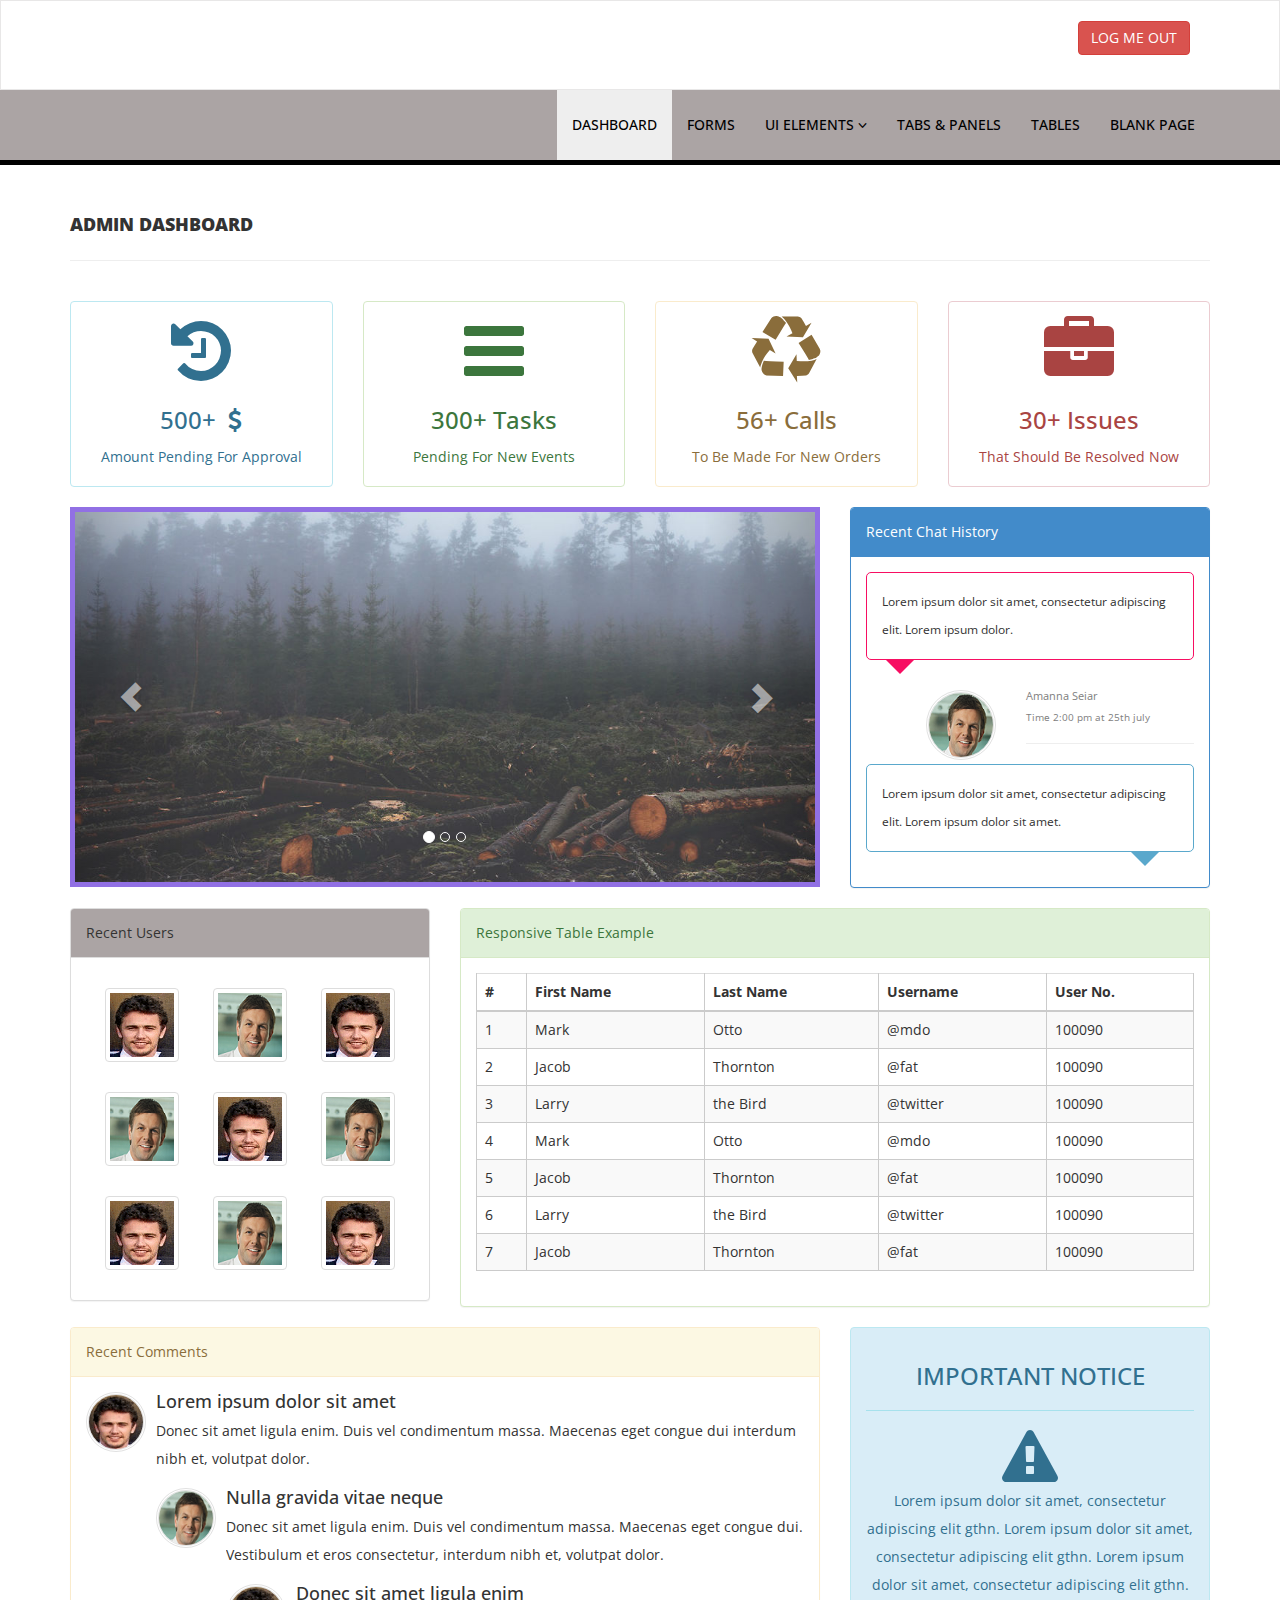
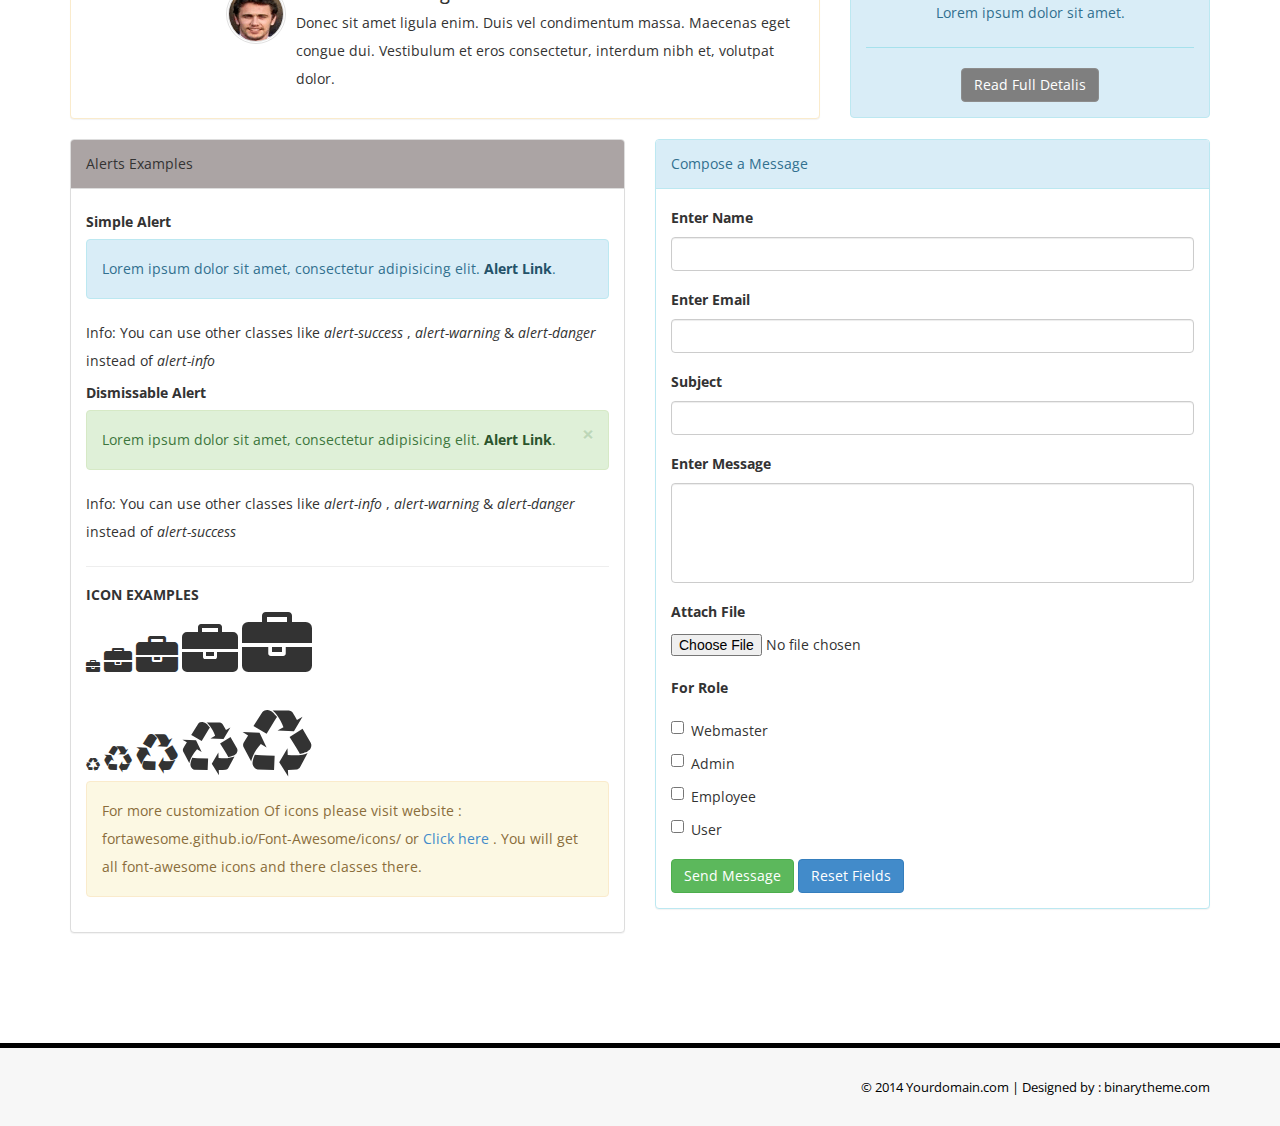
==== index.html @ e097ead7 "initial" ====
﻿<!DOCTYPE html>
<html xmlns="http://www.w3.org/1999/xhtml">
<head>
    <meta charset="utf-8" />
    <meta name="viewport" content="width=device-width, initial-scale=1, maximum-scale=1" />
    <meta name="description" content="" />
    <meta name="author" content="" />
    <!--[if IE]>
        <meta http-equiv="X-UA-Compatible" content="IE=edge,chrome=1">
        <![endif]-->
    <title>GROUP NB</title>
    <!-- BOOTSTRAP CORE STYLE  -->
    <link href="assets/css/bootstrap.css" rel="stylesheet" />
    <!-- FONT AWESOME STYLE  -->
    <link href="assets/css/font-awesome.css" rel="stylesheet" />
    <!-- CUSTOM STYLE  -->
    <link href="assets/css/style.css" rel="stylesheet" />
    <!-- GOOGLE FONT -->
    <link href='http://fonts.googleapis.com/css?family=Open+Sans' rel='stylesheet' type='text/css' />

</head>
<body>
    <div class="navbar navbar-inverse set-radius-zero" >
        <div class="container">
            <div class="navbar-header">
                <button type="button" class="navbar-toggle" data-toggle="collapse" data-target=".navbar-collapse">
                    <span class="icon-bar"></span>
                    <span class="icon-bar"></span>
                    <span class="icon-bar"></span>
                </button>
                <a class="navbar-brand" href="index.html">

                    <img src="" />
                </a>

            </div>

            <div class="right-div">
                <a href="#" class="btn btn-danger pull-right">LOG ME OUT</a>
            </div>
        </div>
    </div>
    <!-- LOGO HEADER END-->
    <section class="menu-section">
        <div class="container">
            <div class="row ">
                <div class="col-md-12">
                    <div class="navbar-collapse collapse ">
                        <ul id="menu-top" class="nav navbar-nav navbar-right">
                            <li><a href="index.html" class="menu-top-active">DASHBOARD</a></li>
                           
                            <li><a href="form.html">FORMS</a></li>
                            <li>
                                <a href="#" class="dropdown-toggle" id="ddlmenuItem" data-toggle="dropdown">UI ELEMENTS <i class="fa fa-angle-down"></i></a>
                                <ul class="dropdown-menu" role="menu" aria-labelledby="ddlmenuItem">
                                    <li role="presentation"><a role="menuitem" tabindex="-1" href="ui.html">UI ELEMENTS</a></li>
                                     <li role="presentation"><a role="menuitem" tabindex="-1" href="#">EXAMPLE LINK</a></li>
                                </ul>
                            </li>
                            <li><a href="tab.html">TABS & PANELS</a></li>
                             <li><a href="table.html">TABLES</a></li>
                            <li><a href="blank.html">BLANK PAGE</a></li>

                        </ul>
                    </div>
                </div>

            </div>
        </div>
    </section>
     <!-- MENU SECTION END-->
    <div class="content-wrapper">
         <div class="container">
        <div class="row pad-botm">
            <div class="col-md-12">
                <h4 class="header-line">ADMIN DASHBOARD</h4>
                
                            </div>

        </div>
             
             <div class="row">
            
                 <div class="col-md-3 col-sm-3 col-xs-6">
                      <div class="alert alert-info back-widget-set text-center">
                            <i class="fa fa-history fa-5x"></i>
                            <h3>500+&nbsp; <i class="fa fa-dollar"></i></h3>
                           Amount Pending For Approval
                        </div>
                    </div>
              <div class="col-md-3 col-sm-3 col-xs-6">
                      <div class="alert alert-success back-widget-set text-center">
                            <i class="fa fa-bars fa-5x"></i>
                            <h3>300+ Tasks</h3>
                            Pending For New Events
                        </div>
                    </div>
               <div class="col-md-3 col-sm-3 col-xs-6">
                      <div class="alert alert-warning back-widget-set text-center">
                            <i class="fa fa-recycle fa-5x"></i>
                            <h3>56+ Calls</h3>
                           To Be Made For New Orders
                        </div>
                    </div>
               <div class="col-md-3 col-sm-3 col-xs-6">
                      <div class="alert alert-danger back-widget-set text-center">
                            <i class="fa fa-briefcase fa-5x"></i>
                            <h3>30+ Issues </h3>
                            That Should Be Resolved Now
                        </div>
                    </div>

        </div>              
             <div class="row">

              <div class="col-md-8 col-sm-8 col-xs-12">
                    <div id="carousel-example" class="carousel slide slide-bdr" data-ride="carousel" >
                   
                    <div class="carousel-inner">
                        <div class="item active">

                            <img src="assets/img/1.jpg" alt="" />
                           
                        </div>
                        <div class="item">
                            <img src="assets/img/2.jpg" alt="" />
                          
                        </div>
                        <div class="item">
                            <img src="assets/img/3.jpg" alt="" />
                           
                        </div>
                    </div>
                    <!--INDICATORS-->
                     <ol class="carousel-indicators">
                        <li data-target="#carousel-example" data-slide-to="0" class="active"></li>
                        <li data-target="#carousel-example" data-slide-to="1"></li>
                        <li data-target="#carousel-example" data-slide-to="2"></li>
                    </ol>
                    <!--PREVIUS-NEXT BUTTONS-->
                     <a class="left carousel-control" href="#carousel-example" data-slide="prev">
    <span class="glyphicon glyphicon-chevron-left"></span>
  </a>
  <a class="right carousel-control" href="#carousel-example" data-slide="next">
    <span class="glyphicon glyphicon-chevron-right"></span>
  </a>
                </div>
              </div>
                 
                 <div class="col-md-4 col-sm-4 col-xs-12">
                 <div class="panel panel-primary ">
                        <div class="panel-heading">
                            Recent Chat History
                        </div>
                        <div class="panel-body chat-widget-main">
                            <div class="chat-widget-left">
                                Lorem ipsum dolor sit amet, consectetur adipiscing elit.
                           Lorem ipsum dolor.
                            </div>
                            <div class="chat-widget-name-left">
                                <img class="media-object img-circle img-left-chat" src="assets/img/user2.png" />
                                <h4>  Amanna Seiar</h4>
                                <h5>Time 2:00 pm at 25th july</h5>
                            </div>
                            <hr />
                            <div class="chat-widget-right">
                                Lorem ipsum dolor sit amet, consectetur adipiscing elit.
                           Lorem ipsum dolor sit amet.
                            </div>
                            <div class="chat-widget-name-right">
                                 <img class="media-object img-circle img-right-chat" src="assets/img/user2.png" />
                                <h4>  Amanna Seiar</h4>
                                <h5>Time 2:00 pm at 25th july</h5>
                            </div>
                            <hr />
                            <div class="chat-widget-left">
                                Lorem ipsum dolor sit amet, consectetur adipiscing elit.
                           Lorem ipsum dolor sit amet.
                            </div>
                            <div class="chat-widget-name-left">
                                 <img class="media-object img-circle img-left-chat" src="assets/img/user2.png" />
                                <h4>  Amanna Seiar</h4>
                                <h5>Time 2:00 pm at 25th july</h5>
                            </div>
                            <hr />
                            <div class="chat-widget-right">
                                Lorem ipsum dolor sit amet, consectetur adipiscing elit.
                           Lorem ipsum dolor sit amet.
                            </div>
                            <div class="chat-widget-name-right">
                               <img class="media-object img-circle img-right-chat" src="assets/img/user2.png" />
                                <h4>  Amanna Seiar</h4>
                                <h5>Time 2:00 pm at 25th july</h5>
                            </div>
                            <hr />
                        </div>

                    </div>
             </div>
             
                 </div>
            

             <div class="row">
                 <div class="col-md-4 col-sm-4 col-xs-12">
 <div class="panel panel-default">
                        <div class="panel-heading">
                           Recent Users
                        </div>
                        <div class="panel-body text-center recent-users-sec">
<img class="img-thumbnail" src="assets/img/user.gif" />
                            <img class="img-thumbnail" src="assets/img/user2.png" />
                            <img class="img-thumbnail" src="assets/img/user.gif" />
                            <img class="img-thumbnail" src="assets/img/user2.png" />
                            <img class="img-thumbnail" src="assets/img/user.gif" />
                               <img class="img-thumbnail" src="assets/img/user2.png" />
                            <img class="img-thumbnail" src="assets/img/user.gif" />
                            <img class="img-thumbnail" src="assets/img/user2.png" />
                            <img class="img-thumbnail" src="assets/img/user.gif" />
                        </div>
     </div>
             </div>
                  <div class="col-md-8 col-sm-8 col-xs-12">
                      <div class="panel panel-success">
                        <div class="panel-heading">
                           Responsive Table Example
                        </div>
                        <div class="panel-body">
                            <div class="table-responsive">
                                <table class="table table-striped table-bordered table-hover">
                                    <thead>
                                        <tr>
                                            <th>#</th>
                                            <th>First Name</th>
                                            <th>Last Name</th>
                                            <th>Username</th>
                                             <th>User No.</th>
                                        </tr>
                                    </thead>
                                    <tbody>
                                        <tr>
                                            <td>1</td>
                                            <td>Mark</td>
                                            <td>Otto</td>
                                            <td>@mdo</td>
                                            <td>100090</td>
                                        </tr>
                                        <tr>
                                            <td>2</td>
                                            <td>Jacob</td>
                                            <td>Thornton</td>
                                            <td>@fat</td>
                                            <td>100090</td>
                                        </tr>
                                        <tr>
                                            <td>3</td>
                                            <td>Larry</td>
                                            <td>the Bird</td>
                                            <td>@twitter</td>
                                            <td>100090</td>
                                        </tr>
                                         <tr>
                                            <td>4</td>
                                            <td>Mark</td>
                                            <td>Otto</td>
                                            <td>@mdo</td>
                                            <td>100090</td>
                                        </tr>
                                        <tr>
                                            <td>5</td>
                                            <td>Jacob</td>
                                            <td>Thornton</td>
                                            <td>@fat</td>
                                            <td>100090</td>
                                        </tr>
                                        <tr>
                                            <td>6</td>
                                            <td>Larry</td>
                                            <td>the Bird</td>
                                            <td>@twitter</td>
                                            <td>100090</td>
                                        </tr>
                                          <tr>
                                            <td>7</td>
                                            <td>Jacob</td>
                                            <td>Thornton</td>
                                            <td>@fat</td>
                                            <td>100090</td>
                                        </tr>
                                    </tbody>
                                </table>
                            </div>
                        </div>
                    </div>
             </div>
             
             </div>
             <div class="row">
                 
                 <div class="col-md-8 col-sm-8 col-xs-12">
                     <div class="panel panel-warning">
                        <div class="panel-heading">
                           Recent Comments
                        </div>
                        <div class="panel-body">
                            <ul class="media-list">
                        
      <li class="media">
        <a class="pull-left" href="#">
          <img class="media-object img-circle img-comments" src="assets/img/user.gif" />
        </a>
        <div class="media-body">
          <h4 class="media-heading">Lorem ipsum dolor sit amet</h4>
          <p>
              Donec sit amet ligula enim. Duis vel condimentum massa.
               Maecenas eget congue dui
               interdum nibh et, volutpat dolor.
          </p>
          <!-- Nested media object -->
          <div class="media">
            <a class="pull-left" href="#">
              <img class="media-object img-circle img-comments" src="assets/img/user2.png">
            </a>
            <div class="media-body">
              <h4 class="media-heading">Nulla gravida vitae neque </h4>
             Donec sit amet ligula enim. Duis vel condimentum massa.
               Maecenas eget congue dui. Vestibulum et eros consectetur,
               interdum nibh et, volutpat dolor.
              <!-- Nested media object -->
              <div class="media">
                <a class="pull-left" href="#">
                 <img class="media-object img-circle img-comments" src="assets/img/user.gif" />
                </a>
                <div class="media-body">
                  <h4 class="media-heading">Donec sit amet ligula enim</h4>
                     Donec sit amet ligula enim. Duis vel condimentum massa.
               Maecenas eget congue dui. Vestibulum et eros consectetur,
               interdum nibh et, volutpat dolor.
                </div>
              </div>
            </div>
          </div>
        
        </div>
      </li>
       
    </ul>
                            </div>
                         </div>
                     
                 </div>
                 <div class="col-md-4 col-sm-4 col-xs-12" >
                        <div class="alert alert-info text-center">
                          <h3> IMPORTANT NOTICE</h3> 
                          <hr />
                            <i class="fa fa-warning fa-4x"></i>
                          <p>
                         Lorem ipsum dolor sit amet, consectetur adipiscing elit gthn.
                           Lorem ipsum dolor sit amet, consectetur adipiscing elit gthn.
                               Lorem ipsum dolor sit amet, consectetur adipiscing elit gthn.
                               Lorem ipsum dolor sit amet.
                        </p>
                          <hr />
                           <a href="#" class="btn btn-info">Read Full Detalis</a> 
                        </div>
                 </div>
             </div>
            <div class="row">
    <div class="col-md-6">
                          <div class="panel panel-default">
                        <div class="panel-heading">
                            Alerts Examples
                        </div>
                        <div class="panel-body">
                            <h5><strong>Simple Alert</strong></h5>
                            <div class="alert alert-info">
                                Lorem ipsum dolor sit amet, consectetur adipisicing elit. <a href="#" class="alert-link">Alert Link</a>.
                            </div>
                            Info: You can use other classes like <i>alert-success</i> , <i>alert-warning</i> &amp; <i>alert-danger</i> instead of <i>alert-info</i>
                           <br />
                              <h5><strong>Dismissable Alert</strong></h5>
                            <div class="alert alert-success alert-dismissable">
                                <button type="button" class="close" data-dismiss="alert" aria-hidden="true">×</button>
                                Lorem ipsum dolor sit amet, consectetur adipisicing elit. <a href="#" class="alert-link">Alert Link</a>.
                            </div>
                            Info: You can use other classes like <i>alert-info</i> , <i>alert-warning</i> &amp; <i>alert-danger</i> instead of <i>alert-success</i>
                           <hr />
                            <h5> <strong> ICON EXAMPLES </strong></h5>
                             <i class="fa fa-briefcase "></i>
                            
                             <i class="fa fa-briefcase fa-2x"></i>
                              <i class="fa fa-briefcase fa-3x"></i>
                              <i class="fa fa-briefcase fa-4x"></i>
                              <i class="fa fa-briefcase fa-5x"></i>
                              <br />
                             <br />
                            <i class="fa fa-recycle "></i>
                            
                             <i class="fa fa-recycle fa-2x"></i>
                              <i class="fa fa-recycle fa-3x"></i>
                              <i class="fa fa-recycle fa-4x"></i>
                              <i class="fa fa-recycle fa-5x"></i>
                              <br />
                              <p class="alert alert-warning">
                        For more customization Of icons please visit website : fortawesome.github.io/Font-Awesome/icons/ or  <a href="http://fortawesome.github.io/Font-Awesome/icons/" target="_blank">Click here</a> . You will get all font-awesome icons and there classes there.
                        </p>

                             </div>
                              </div>
                     </div>
                <div class="col-md-6">
                     <div class="panel panel-info">
                        <div class="panel-heading">
                            Compose a Message
                        </div>
                        <div class="panel-body">
                            <form role="form">
                                        <div class="form-group">
                                            <label>Enter Name</label>
                                            <input class="form-control" type="text" />
                                        </div>
                                 <div class="form-group">
                                            <label>Enter Email</label>
                                            <input class="form-control" type="text" />
                                        </div>
                                <div class="form-group">
                                            <label>Subject</label>
                                            <input class="form-control" type="text" />
                                        </div>
                                 <div class="form-group">
                                            <label>Enter Message</label>
                                            <input class="form-control" type="text" style="min-height:100px;" />
                                        </div>
                                       
                                        <div class="form-group">
                                            <label>Attach File </label>
                                            <input type="file" />
                                        </div>
                                        
                                        <div class="form-group">
                                            <label>For Role </label>
                                            <div class="checkbox">
                                                <label>
                                                    <input type="checkbox" value="" />Webmaster 
                                                </label>
                                            </div>
                                            <div class="checkbox">
                                                <label>
                                                    <input type="checkbox" value="" />Admin
                                                </label>
                                            </div>
                                            <div class="checkbox">
                                                <label>
                                                    <input type="checkbox" value="" />Employee
                                                </label>
                                            </div>
                                            <div class="checkbox">
                                                <label>
                                                    <input type="checkbox" value="" />User
                                                </label>
                                            </div>
                                        </div>
                                        
                                       
                                        <button type="submit" class="btn btn-success">Send Message </button>
                                        <button type="reset" class="btn btn-primary">Reset Fields</button>

                                    </form>
                            </div>
                        </div>
                </div>

            </div>

    </div>
    </div>
     <!-- CONTENT-WRAPPER SECTION END-->
    <section class="footer-section">
        <div class="container">
            <div class="row">
                <div class="col-md-12">
                   &copy; 2014 Yourdomain.com |<a href="http://www.binarytheme.com/" target="_blank"  > Designed by : binarytheme.com</a> 
                </div>

            </div>
        </div>
    </section>
      <!-- FOOTER SECTION END-->
    <!-- JAVASCRIPT FILES PLACED AT THE BOTTOM TO REDUCE THE LOADING TIME  -->
    <!-- CORE JQUERY  -->
    <script src="assets/js/jquery-1.10.2.js"></script>
    <!-- BOOTSTRAP SCRIPTS  -->
    <script src="assets/js/bootstrap.js"></script>
      <!-- CUSTOM SCRIPTS  -->
    <script src="assets/js/custom.js"></script>
  
</body>
</html>
---- assets/css/style.css ----
﻿
/*=============================================================
    Authour URI: www.binarytheme.com
    License: Commons Attribution 3.0

    http://creativecommons.org/licenses/by/3.0/

    100% Free To use For Personal And Commercial Use.
    IN EXCHANGE JUST GIVE US CREDITS AND TELL YOUR FRIENDS ABOUT US
   
    ========================================================  */



/* =============================================================
   GENERAL STYLES
 ============================================================ */

body {
    font-family: 'Open Sans', sans-serif;
    line-height:28px;
   
}
.set-radius-zero {
    border-radius:0px;
    -moz-border-radius:0px;
    -webkit-border-radius:0px;
}
.content-wrapper {
    margin-top: 40px;
    min-height:800px;
    padding-bottom:90px;
}
.header-line {
    font-weight:900;
    padding-bottom:25px;
    border-bottom:1px solid #eeeeee;
    text-transform:uppercase;
}
.pad-botm {
    padding-bottom:30px;
}


/* =============================================================
   NAVBAR & MENU STYLES
 ============================================================ */

.right-div {
    float: right; 
    padding: 20px;
}
#menu-top a {
    color:#000;
    text-decoration:none;
    font-weight:500;
    padding: 25px 15px 25px 15px;
    text-transform:uppercase;

}
.menu-section {
    background-color: #aba4a4;
    border-bottom: 5px solid #000000;
    width: 100%;
}
.menu-top-active {
    background-color:#eeeeee;
}
.navbar-inverse {
background-color: #FFF;
border-color: rgba(155, 153, 153, 0.23);

}

.navbar {
    min-height: 90px;
    margin-bottom: 0px;
   
}
.navbar-inverse .navbar-collapse, .navbar-inverse .navbar-form {
    border-color:transparent;
}
.navbar-toggle {
background-color: black;
border: 1px solid black;
}

    /* =============================================================
   DASHBOARD STYLES
 ============================================================ */

.img-comments {
   border: 3px double #e1e1e1;
height: 60px;

}

.chat-widget-main {
    max-height:330px;
    overflow:auto;
}

.slide-bdr {
   border:5px solid #9170E4
}
.chat-widget-left:after {
    top: 100%;
    left: 10%;
    border: solid transparent;
    content: " ";
    position: absolute;
    border-top-color: #F70E62;
    border-width: 15px;
    margin-left: -15px;
}

.chat-widget-left {
    width: 100%;
    height: auto;
    padding: 15px;
    -webkit-border-radius: 5px;
    -moz-border-radius: 5px;
    border-radius: 5px;
    position: relative;
    border: 1px solid #F70E62;
    font-size:12px;
}
.chat-widget-right:after {
    top: 100%;
    right: 10%;
    border: solid transparent;
    content: " ";
    position: absolute;
    border-top-color: #5AA8CC;
    border-width: 15px;
    margin-left: -15px;
}

.chat-widget-right {
    width: 100%;
    height: auto;
    padding: 15px;
    -webkit-border-radius: 5px;
    -moz-border-radius: 5px;
    border-radius: 5px;
    position: relative;
    border: 1px solid #5AA8CC;
    font-size:12px;
}

.chat-widget-name-left {
   color: #808080;
    margin-top: 30px;
    margin-left: 60px;
    text-align:left;
}

    .img-left-chat {
        border:3px double #e1e1e1;
        float:left;
        margin-right:30px;
    }
     .img-right-chat {
        border:3px double #e1e1e1;
        float:right;
        margin-left:30px;
    }
     .chat-widget-main img-right {
        border:3px double #e1e1e1;
        float:left;
    }
.chat-widget-name-left h4 {
    font-weight:normal;
    font-size:11px;
    
}
.chat-widget-name-left h5 {
    font-weight:normal;
    font-size:10px;
}
.chat-widget-name-right h4 {
    font-weight:normal;
    font-size:11px;
}
.chat-widget-name-right h5 {
    font-weight:normal;
    font-size:10px;
}
.chat-widget-name-right {
    color: #808080;
    margin-top: 40px;
    margin-right: 60px;
    text-align:right;
}

.recent-users-sec img {
    max-height:80px;
    margin:15px;
}

.back-widget-set {
    background-color:transparent;
}



/* =============================================================
   FOOTER SECTION STYLES
 ============================================================ */
.footer-section {
    padding:25px 50px 25px 50px;
    color:#000;
    font-size:13px;
      background-color: #f7f7f7;
      text-align:right;
       border-top:5px solid #000000;

}

    .footer-section a, .footer-section a:hover {
        color:#000;
    }
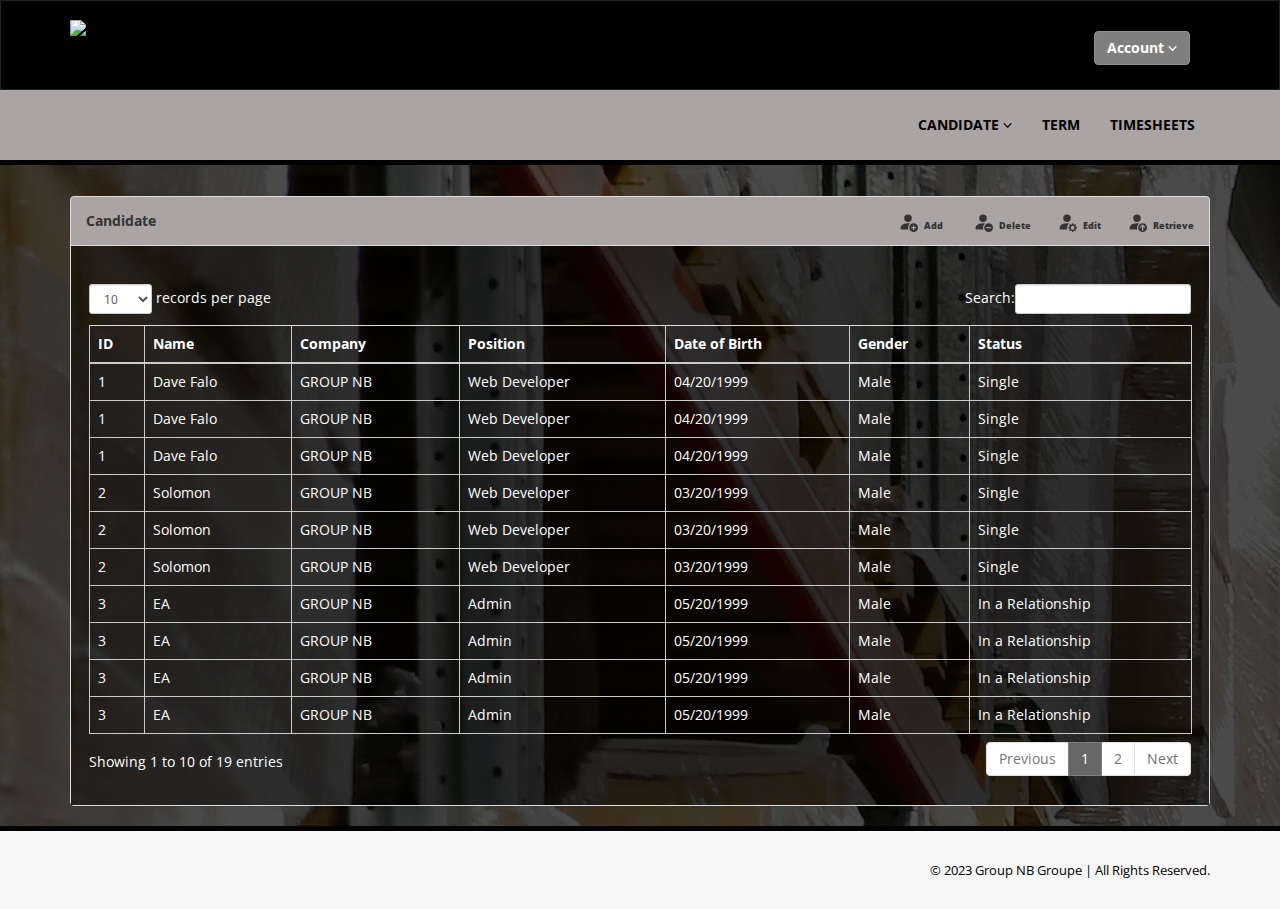
==== commit 4c013b55: "file name" ====
--- a/index.html
+++ b/index.html
@@ -8,19 +8,26 @@
     <!--[if IE]>
         <meta http-equiv="X-UA-Compatible" content="IE=edge,chrome=1">
         <![endif]-->
-    <title>GROUP NB</title>
+    <title>GROUP NB-PRI</title>
     <!-- BOOTSTRAP CORE STYLE  -->
     <link href="assets/css/bootstrap.css" rel="stylesheet" />
     <!-- FONT AWESOME STYLE  -->
     <link href="assets/css/font-awesome.css" rel="stylesheet" />
+    <!-- DATATABLE STYLE  -->
+    <link href="assets/js/dataTables/dataTables.bootstrap.css" rel="stylesheet" />
     <!-- CUSTOM STYLE  -->
     <link href="assets/css/style.css" rel="stylesheet" />
     <!-- GOOGLE FONT -->
     <link href='http://fonts.googleapis.com/css?family=Open+Sans' rel='stylesheet' type='text/css' />
+    <!--<svg xmlns="http://www.w3.org/2000/svg" width="16" height="16" fill="currentColor" class="bi bi-person-fill-add" viewBox="0 0 16 16">
+        <path d="M12.5 16a3.5 3.5 0 1 0 0-7 3.5 3.5 0 0 0 0 7Zm.5-5v1h1a.5.5 0 0 1 0 1h-1v1a.5.5 0 0 1-1 0v-1h-1a.5.5 0 0 1 0-1h1v-1a.5.5 0 0 1 1 0Zm-2-6a3 3 0 1 1-6 0 3 3 0 0 1 6 0Z"/>
+        <path d="M2 13c0 1 1 1 1 1h5.256A4.493 4.493 0 0 1 8 12.5a4.49 4.49 0 0 1 1.544-3.393C9.077 9.038 8.564 9 8 9c-5 0-6 3-6 4Z"/>
+      </svg> --->
 
 </head>
 <body>
-    <div class="navbar navbar-inverse set-radius-zero" >
+    <div class="navbar navbar-inverse set-radius-zero" style="
+    background-color: black;" >
         <div class="container">
             <div class="navbar-header">
                 <button type="button" class="navbar-toggle" data-toggle="collapse" data-target=".navbar-collapse">
@@ -30,36 +37,51 @@
                 </button>
                 <a class="navbar-brand" href="index.html">
 
-                    <img src="" />
+                    <img src="https://groupnb.ca/wp-content/uploads/2022/02/groupeNB_logo_effect15.gif" style="
+                    width: 72px;" />
                 </a>
 
             </div>
 
             <div class="right-div">
-                <a href="#" class="btn btn-danger pull-right">LOG ME OUT</a>
+                
+                <a href="#" class="btn btn-info pull-right dropdown-toggle"  id="ddlmenuItem" data-toggle="dropdown" style="
+                font-weight: bold; margin-top: 10px;">Account <i class="fa fa-angle-down"></i></a>
+                <ul class="dropdown-menu" role="menu" aria-labelledby="ddlmenuItem">
+                     <li role="presentation" ><a type="button"  role="menuitem" tabindex="-1" onclick="Profile(); return false" href="" >Profile</a></li>
+                     <li role="presentation"><a role="menuitem"  tabindex="-1" onclick="Settings(); return false" href="">Settings</a></li>
+                     <li role="presentation"><a role="menuitem" tabindex="-1" href="http://127.0.0.1:5502/templates/index.html">Logout</a></li>
+                </ul>
             </div>
         </div>
     </div>
     <!-- LOGO HEADER END-->
     <section class="menu-section">
         <div class="container">
-            <div class="row ">
+            <div class="row">
                 <div class="col-md-12">
                     <div class="navbar-collapse collapse ">
                         <ul id="menu-top" class="nav navbar-nav navbar-right">
-                            <li><a href="index.html" class="menu-top-active">DASHBOARD</a></li>
-                           
-                            <li><a href="form.html">FORMS</a></li>
                             <li>
-                                <a href="#" class="dropdown-toggle" id="ddlmenuItem" data-toggle="dropdown">UI ELEMENTS <i class="fa fa-angle-down"></i></a>
+                                <a href="#" class="dropdown-toggle" id="ddlmenuItem" data-toggle="dropdown" style="
+                                font-weight: bolder;
+                            ">CANDIDATE <i class="fa fa-angle-down"></i></a>
                                 <ul class="dropdown-menu" role="menu" aria-labelledby="ddlmenuItem">
-                                    <li role="presentation"><a role="menuitem" tabindex="-1" href="ui.html">UI ELEMENTS</a></li>
-                                     <li role="presentation"><a role="menuitem" tabindex="-1" href="#">EXAMPLE LINK</a></li>
+                                    <li role="presentation"><a role="menuitem" tabindex="-1" href="table.html">CANDIDATE</a></li>
+                                     <li role="presentation"><a role="menuitem" tabindex="-1" href="blank.html">CLIENT</a></li>
                                 </ul>
                             </li>
-                            <li><a href="tab.html">TABS & PANELS</a></li>
-                             <li><a href="table.html">TABLES</a></li>
-                            <li><a href="blank.html">BLANK PAGE</a></li>
+                 
+                            <li><a href="index.html"  style="
+                                font-weight: bolder;
+                            ">TERM</a></li>
+                            
+                            <li><a href="form.html" style="
+                                font-weight: bolder;
+                            ">TIMESHEETS</a></li>
+                           
+                           <!-- <li><a href="tab.html" > TABS & PANELS</a></li>-->
+                           
 
                         </ul>
                     </div>
@@ -69,161 +91,965 @@
         </div>
     </section>
      <!-- MENU SECTION END-->
-    <div class="content-wrapper">
+    <div class="content-wrapper" style="background-image: url(../image/pic1.jpg);">
+        <div style="
+        background-color: #000000b3;
+    ">
          <div class="container">
         <div class="row pad-botm">
             <div class="col-md-12">
-                <h4 class="header-line">ADMIN DASHBOARD</h4>
+             
                 
                             </div>
 
         </div>
-             
-             <div class="row">
-            
-                 <div class="col-md-3 col-sm-3 col-xs-6">
-                      <div class="alert alert-info back-widget-set text-center">
-                            <i class="fa fa-history fa-5x"></i>
-                            <h3>500+&nbsp; <i class="fa fa-dollar"></i></h3>
-                           Amount Pending For Approval
+            <div class="row">
+                <div class="col-md-12">
+                    <!-- Advanced Tables -->
+                    <div class="panel panel-default">
+                        <div class="panel-heading" style="
+                       font-weight: bold;
+    display: flex;
+    /* gap: 141vh; */
+    height: 49px;
+    justify-content: space-between;
+                
+                    ">
+                             Candidate 
+
+                             <div style="
+                             display: flex;
+                             gap: 20px;
+                             margin-top: 4px;
+                             height: 33px;
+                         ">   
+                             <div style="display: flex; margin-right: 4px; ">
+                              
+                               <button onclick="Add()" type="button" style="
+                               /* background-color: #aba4a4; */
+                               background: transparent;
+                               border: none !important;
+                               font-size:0; 
+                           "> <svg xmlns="http://www.w3.org/2000/svg" width="20"  fill="currentColor" class="bi bi-person-fill-add"
+                                    viewBox="0 0 16 16">
+                                    <path
+                                        d="M12.5 16a3.5 3.5 0 1 0 0-7 3.5 3.5 0 0 0 0 7Zm.5-5v1h1a.5.5 0 0 1 0 1h-1v1a.5.5 0 0 1-1 0v-1h-1a.5.5 0 0 1 0-1h1v-1a.5.5 0 0 1 1 0Zm-2-6a3 3 0 1 1-6 0 3 3 0 0 1 6 0Z" />
+                                    <path
+                                        d="M2 13c0 1 1 1 1 1h5.256A4.493 4.493 0 0 1 8 12.5a4.49 4.49 0 0 1 1.544-3.393C9.077 9.038 8.564 9 8 9c-5 0-6 3-6 4Z" />
+                                  
+                                </svg> 
+                               </button>  <h5 style="font-size: xx-small; font-weight: 900;">Add</h5>  </div>  
+                              
+                               <div style="display: flex;">
+                               <button  value="delete"  type="button" onclick="Delete()" style="
+                               /* background-color: #aba4a4; */
+                               background: transparent;
+                               border: none !important;
+                               font-size:0;
+                           "> <svg xmlns="http://www.w3.org/2000/svg" width="20" fill="currentColor" class="bi bi-person-fill-dash"
+                                    viewBox="0 0 16 16">
+                                    <path
+                                        d="M12.5 16a3.5 3.5 0 1 0 0-7 3.5 3.5 0 0 0 0 7ZM11 12h3a.5.5 0 0 1 0 1h-3a.5.5 0 0 1 0-1Zm0-7a3 3 0 1 1-6 0 3 3 0 0 1 6 0Z" />
+                                    <path
+                                        d="M2 13c0 1 1 1 1 1h5.256A4.493 4.493 0 0 1 8 12.5a4.49 4.49 0 0 1 1.544-3.393C9.077 9.038 8.564 9 8 9c-5 0-6 3-6 4Z" />
+                                </svg> </button> <h5 style="font-size: xx-small; font-weight: 900;">Delete</h5>  </div>  
+
+                                <div style="display: flex;">
+                                <button onclick="Update()"type="button" style="
+                                /* background-color: #aba4a4; */
+                                background: transparent;
+                                border: none !important;
+                                font-size:0;
+                            "><svg xmlns="http://www.w3.org/2000/svg" width="20"  fill="currentColor" class="bi bi-person-fill-gear"
+                                    viewBox="0 0 16 16">
+                                    <path
+                                        d="M11 5a3 3 0 1 1-6 0 3 3 0 0 1 6 0Zm-9 8c0 1 1 1 1 1h5.256A4.493 4.493 0 0 1 8 12.5a4.49 4.49 0 0 1 1.544-3.393C9.077 9.038 8.564 9 8 9c-5 0-6 3-6 4Zm9.886-3.54c.18-.613 1.048-.613 1.229 0l.043.148a.64.64 0 0 0 .921.382l.136-.074c.561-.306 1.175.308.87.869l-.075.136a.64.64 0 0 0 .382.92l.149.045c.612.18.612 1.048 0 1.229l-.15.043a.64.64 0 0 0-.38.921l.074.136c.305.561-.309 1.175-.87.87l-.136-.075a.64.64 0 0 0-.92.382l-.045.149c-.18.612-1.048.612-1.229 0l-.043-.15a.64.64 0 0 0-.921-.38l-.136.074c-.561.305-1.175-.309-.87-.87l.075-.136a.64.64 0 0 0-.382-.92l-.148-.045c-.613-.18-.613-1.048 0-1.229l.148-.043a.64.64 0 0 0 .382-.921l-.074-.136c-.306-.561.308-1.175.869-.87l.136.075a.64.64 0 0 0 .92-.382l.045-.148ZM14 12.5a1.5 1.5 0 1 0-3 0 1.5 1.5 0 0 0 3 0Z" />
+                                </svg></button> <h5 style="font-size: xx-small; font-weight: 900;">Edit</h5>  </div>  
+
+                                <div style="display: flex;">
+                                <button type="button" style="
+                                /* background-color: #aba4a4; */
+                                background: transparent;
+                                border: none !important;
+                                font-size:0;
+                            "> <svg xmlns="http://www.w3.org/2000/svg" width="20"  fill="currentColor" class="bi bi-person-fill-up"
+                                    viewBox="0 0 16 16">
+                                    <path
+                                        d="M12.5 16a3.5 3.5 0 1 0 0-7 3.5 3.5 0 0 0 0 7Zm.354-5.854 1.5 1.5a.5.5 0 0 1-.708.708L13 11.707V14.5a.5.5 0 0 1-1 0v-2.793l-.646.647a.5.5 0 0 1-.708-.708l1.5-1.5a.5.5 0 0 1 .708 0ZM11 5a3 3 0 1 1-6 0 3 3 0 0 1 6 0Z" />
+                                    <path
+                                        d="M2 13c0 1 1 1 1 1h5.256A4.493 4.493 0 0 1 8 12.5a4.49 4.49 0 0 1 1.544-3.393C9.077 9.038 8.564 9 8 9c-5 0-6 3-6 4Z" />
+                                </svg></button> <h5 style="font-size: xx-small; font-weight: 900;">Retrieve</h5>  </div>  
+                           
+
+                              
+                            </div>
+                          
+                          
+                        </div>
+                        
+
+                        <div class="modal fade" id="modalAdd" tabindex="-1" role="dialog" aria-labelledby="membershipFormLabel" aria-hidden="true">
+                            <div class="modal-dialog" role="document" style="    margin: 1.75rem auto;     max-width: 1000px !important;">
+                      
+                              <div class="modal-content">
+                                <div class="modal-header">
+                      
+                                  <h2 class="modal-title t_name" id="membershipFormLabel">CANDIDATE DETAILS</h2>
+                      
+                                  <button type="button" class="close" data-dismiss="modal" aria-label="Close" onclick="Cancel()">
+                                    <span aria-hidden="true">&times;</span>
+                                  </button>
+                                </div>
+                      
+                                <div class="modal-body">
+                                  <div class="membership-form webform modal_content" role="form">
+                                    <div class="modal_details" style="
+                                    display: flex;
+                                    flex-direction: column;
+                                    gap: 10px;
+                                ">
+                                      <input type="text" class="form-control" name="id" id="id" placeholder="ID">
+                                      <input type="text" class="form-control" name="fullName" id="fullName" placeholder="FULL NAME">
+                                      <input type="text" class="form-control" name="companyName" id="companyName" placeholder="COMPANY NAME">
+                                    </div>
+                                      <div class="modal_details" style="
+                                      display: flex;
+                                      flex-direction: column;
+                                      gap: 10px;
+                                  ">
+                                        <input type="text" class="form-control" name="positionName" id="positionName" placeholder="POSITION" style="
+                                        margin-top: 10px;
+                                    ">
+                                      <input type="text" class="form-control" name="birthDate" id="birthDate" placeholder="BIRTH DATE">
+                                      <input type="text" class="form-control" name="gender" id="gender" placeholder="GENDER">
+                                      <input type="text" class="form-control" name="status" id="status" placeholder="STATUS">
+                                    <select name="country" id="company" class="form-control sel">
+                                      <option value="">Select Company</option>
+                                      <option value="CANADA">CANADA</option>
+                                      <option value="USA">USA</option>
+                                    </select>
+                                    <select name="country" id="position" class="form-control sel" style="
+                                    margin-bottom: 10px;
+                                ">
+                                      <option value="">Select Position</option>
+                                      <option value="CANADA">CANADA</option>
+                                      <option value="USA">USA</option>
+                                    </select>
+                                      </div>
+                                  </div>
+                                  <div class="btn_content" style="
+                                  width: fit-content;
+                                  display: flex;
+                                  /* justify-content: center; */
+                                  /* align-items: center; */
+                                  align-content: center;
+                                  gap: 10px;
+                                  margin-left: 200px;
+                                  /* flex-direction: column; */
+                              ">
+                                    <button type="submit" class="form-control add" id="submit-button" name="submit" onclick="Submit()">SUBMIT</button>
+                                    <button type="submit" class="form-control update" id="submit-button" name="submit" onclick="Update()">UPDATE</button>
+                                    <button type="submit" class="form-control" id="submit-button" name="submit" onclick="Cancel()">CANCEL</button>
+                                  </div>
+                                 
+                                </div>
+                      
+                                <div class="modal-footer"></div>
+                      
+                              </div>
+                            </div>
+                        </div>
+
+                        <div class="modal fade" id="modalProfile" tabindex="-1" role="dialog" aria-labelledby="membershipFormLabel" aria-hidden="true">
+                            <div class="modal-dialog" role="document" style="    margin: 1.75rem auto;     max-width: 1000px !important;">
+                      
+                              <div class="modal-content modalProfile">
+                                <div class="modal-header">
+                      
+                                  <h2 class="modal-title t_name" id="membershipFormLabel">Profile</h2>
+                      
+                                  <button onclick="Cancel()" type="button" class="close" data-dismiss="modal" aria-label="Close" >
+                                    <span aria-hidden="true">&times;</span>
+                                  </button>
+                                </div>
+                      
+                                <div class="modal-body">
+                                  <div class="membership-form webform modal_content" role="form">
+                                    <div class="modal_details" style="
+                                    display: flex;
+                                    flex-direction: column;
+                                    gap: 10px;
+                                ">
+                                <div class="password-textbox" style="
+                                display: flex;
+                                
+                                flex-direction: column;
+                            ">
+                                      <label>Username</label>
+                                      <input type="text" class="form-control textbox-profile" name="companyName" id="companyName" placeholder="" style="
+                                      margin-bottom: 10px;">
+                                      <label>Name</label>
+                                      <input type="text" class="form-control textbox-profile" name="id" id="id" placeholder="" style="
+                                      margin-bottom: 10px;"> 
+                                      <label>Email</label>
+                                      <input type="text" class="form-control textbox-profile" name="companyName" id="companyName" placeholder="">
+                                    </div> 
+                                
+                              <div class="btn_content" style="
+                              width: fit-content;
+                              display: flex;
+                              /* justify-content: center; */
+                              /* align-items: center; */
+                              align-content: center;
+                              gap: 10px;
+                              margin-left: 200px;
+                              /* flex-direction: column; */
+                          ">
+                                
+                                    <button type="submit" class="form-control" id="submit-button" name="submit" onclick="Update()">UPDATE</button>
+                                    <button type="submit" class="form-control" id="submit-button" name="submit" onclick="CancelProfile()">CANCEL</button>
+                                </div>
+                                    </div>
+                                  </div>
+                                 
+                                </div>
+                      
+                                <div class="modal-footer"></div>
+                      
+                              </div>
+                            </div>
+                        </div>
+
+                        <div class="modal fade" id="modalSettings" tabindex="-1" role="dialog" aria-labelledby="membershipFormLabel" aria-hidden="true">
+                            <div class="modal-dialog" role="document" style="    margin: 1.75rem auto;     max-width: 1000px !important;">
+                      
+                              <div class="modal-content modalProfile">
+                                <div class="modal-header">
+                      
+                                  <h2 class="modal-title t_name" id="membershipFormLabel">Change Password</h2>
+                      
+                                  <button onclick="Cancel()" type="button" class="close" data-dismiss="modal" aria-label="Close" >
+                                    <span aria-hidden="true">&times;</span>
+                                  </button>
+                                </div>
+                      
+                                <div class="modal-body">
+                                  <div class="membership-form webform modal_content" role="form">
+                                    <div class="modal_details" style="
+                                    display: flex;
+                                    flex-direction: column;
+                                    gap: 10px;
+                                ">
+                                <div class="password-textbox" style="
+                                display: flex;
+                                gap: 10px;
+                                flex-direction: column;
+                            ">
+                                      <input type="text" class="form-control textbox-profile" name="id" id="id" placeholder="Old Password">
+                                      <input type="text" class="form-control textbox-profile" name="id" id="id" placeholder="New Password">
+                                      <input type="text" class="form-control textbox-profile" name="companyName" id="companyName" placeholder="Confirm New Password">
+                                    </div> 
+                                 
+                              <div class="btn_content" style="
+                              width: fit-content;
+                              display: flex;
+                              /* justify-content: center; */
+                              /* align-items: center; */
+                              align-content: center;
+                              gap: 10px;
+                              margin-left: 200px;
+                              /* flex-direction: column; */
+                          ">
+                                
+                                    <button type="submit" class="form-control" id="submit-button" name="submit" onclick="Update()">SAVE</button>
+                                    <button type="submit" class="form-control" id="submit-button" name="submit" onclick="CancelSettings()">CANCEL</button>
+                                </div>
+                                    </div>
+                                  </div>
+                                 
+                                </div>
+                      
+                                <div class="modal-footer"></div>
+                      
+                              </div>
+                            </div>
+                        </div>
+                        <div style="height: 0px;"><input onclick="updateCheckbox()" id="checkboxes" type="checkbox" style="display:none" />
+                        </div>
+                        <div class="panel-body" style="background-image: url(../image/pic1.jpg); color:white">
+                            <div>
+                                <div style="
+                                                 background-color: #000000d1;
+                                             ">
+                        
+                                    <div class="table-responsive" style="
+                                    padding: 18px;
+                                    padding-top: 10px;
+                                ">
+                                        <table class="table table-striped table-bordered table-hover" id="dataTables-example" >
+                                            <div>
+                                                <button onclick="Remove()" type="button" style="  /* background-color: #aba4a4; */
+                                                       background: transparent;
+                                                       border: none !important;
+                                                       font-size:0;"><svg id="trashes" xmlns="http://www.w3.org/2000/svg" width="16"
+                                                        height="16" fill="currentColor" class="bi bi-trash3" viewBox="0 0 16 16" style="
+                                                        display: none;
+                                                        /* flex-direction: column; */
+                                                        /* align-content: center; */
+                                                        /* justify-content: center; */
+                                                        /* align-items: center; */
+                                                        margin-top: 2px;
+                                                        margin-bottom: 0px;
+                              
+                            "   >
+                                <path d="M6.5 1h3a.5.5 0 0 1 .5.5v1H6v-1a.5.5 0 0 1 .5-.5ZM11 2.5v-1A1.5 1.5 0 0 0 9.5 0h-3A1.5 1.5 0 0 0 5 1.5v1H2.506a.58.58 0 0 0-.01 0H1.5a.5.5 0 0 0 0 1h.538l.853 10.66A2 2 0 0 0 4.885 16h6.23a2 2 0 0 0 1.994-1.84l.853-10.66h.538a.5.5 0 0 0 0-1h-.995a.59.59 0 0 0-.01 0H11Zm1.958 1-.846 10.58a1 1 0 0 1-.997.92h-6.23a1 1 0 0 1-.997-.92L3.042 3.5h9.916Zm-7.487 1a.5.5 0 0 1 .528.47l.5 8.5a.5.5 0 0 1-.998.06L5 5.03a.5.5 0 0 1 .47-.53Zm5.058 0a.5.5 0 0 1 .47.53l-.5 8.5a.5.5 0 1 1-.998-.06l.5-8.5a.5.5 0 0 1 .528-.47ZM8 4.5a.5.5 0 0 1 .5.5v8.5a.5.5 0 0 1-1 0V5a.5.5 0 0 1 .5-.5Z"/>
+                              </svg></button>
+
+                             <!-- <button onclick="Close()" type="button"  style="  /* background-color: #aba4a4; */
+                              background: transparent;
+                              border: none !important;
+                              font-size:0;"> 
+                              <svg xmlns="http://www.w3.org/2000/svg" width="16" height="16" fill="currentColor" class="bi bi-x-lg" viewBox="0 0 16 16">
+                                <path d="M2.146 2.854a.5.5 0 1 1 .708-.708L8 7.293l5.146-5.147a.5.5 0 0 1 .708.708L8.707 8l5.147 5.146a.5.5 0 0 1-.708.708L8 8.707l-5.146 5.147a.5.5 0 0 1-.708-.708L7.293 8 2.146 2.854Z"/>
+                              </svg>
+                              </button> --></div> 
+                                <!--<div class="row">
+                                    <div class="col-sm-6">
+                                        <div class="dataTables_length" id="dataTables-example_length"><label><select name="dataTables-example_length"
+                                                    aria-controls="dataTables-example" class="form-control input-sm">
+                                                    <option value="10">10</option>
+                                                    <option value="25">25</option>
+                                                    <option value="50">50</option>
+                                                    <option value="100">100</option>
+                                                </select> records per page</label></div>
+                                    </div>
+                                    <div class="col-sm-6">
+                                        <div id="dataTables-example_filter" class="dataTables_filter"><label>Search:<input type="search"
+                                                    class="form-control input-sm" aria-controls="dataTables-example"></label></div>
+                                    </div>
+                                </div>
+                            -->
+                            
+                                <thead>
+                                    <tr>
+    
+                                        <th>ID</th>
+                                        <th>Name</th>
+                                        <th>Company</th>
+                                        <th>Position</th>
+                                        <th>Date of Birth</th>
+                                        <th>Gender</th>
+                                        <th>Status</th>
+                                    </tr>
+                                   </thead>
+                          
+                                 
+                                    <tbody>
+                                    <tr class="odd gradeX">
+                                   
+                                        <td>1</td> 
+                                        <td>Dave Falo</td>
+                                        <td>GROUP NB</td>
+                                        <td>Web Developer</td>
+                                        <td>04/20/1999</td>
+                                        <td>Male</td>
+                                        <td>Single</td>
+                                        </input>
+                                    
+                                    </tr>
+                                    <tr class="odd gradeX">
+                                        <td>2</td>
+                                        <td>Solomon</td>
+                                        <td>GROUP NB</td>
+                                        <td>Web Developer</td>
+                                        <td>03/20/1999</td>
+                                        <td>Male</td>
+                                        <td>Single</td>
+                            
+                                    </tr>
+                                    <tr class="odd gradeX">
+                                        <td>3</td>
+                                        <td>EA</td>
+                                        <td>GROUP NB</td>
+                                        <td>Admin</td>
+                                        <td>05/20/1999</td>
+                                        <td>Male</td>
+                                        <td>In a Relationship</td>
+                            
+                                    </tr>
+                                    <tr class="odd gradeX">
+                                        <td>1</td>
+                                        <td>Dave Falo</td>
+                                        <td>GROUP NB</td>
+                                        <td>Web Developer</td>
+                                        <td>04/20/1999</td>
+                                        <td>Male</td>
+                                        <td>Single</td>
+                            
+                                    </tr>
+                                    <tr class="odd gradeX">
+                                        <td>2</td>
+                                        <td>Solomon</td>
+                                        <td>GROUP NB</td>
+                                        <td>Web Developer</td>
+                                        <td>03/20/1999</td>
+                                        <td>Male</td>
+                                        <td>Single</td>
+                            
+                                    </tr>
+                                    <tr class="odd gradeX">
+                                        <td>3</td>
+                                        <td>EA</td>
+                                        <td>GROUP NB</td>
+                                        <td>Admin</td>
+                                        <td>05/20/1999</td>
+                                        <td>Male</td>
+                                        <td>In a Relationship</td>
+                            
+                                    </tr>
+                                    <tr class="odd gradeX">
+                                        <td>1</td>
+                                        <td>Dave Falo</td>
+                                        <td>GROUP NB</td>
+                                        <td>Web Developer</td>
+                                        <td>04/20/1999</td>
+                                        <td>Male</td>
+                                        <td>Single</td>
+                            
+                                    </tr>
+                                    <tr class="odd gradeX">
+                                        <td>2</td>
+                                        <td>Solomon</td>
+                                        <td>GROUP NB</td>
+                                        <td>Web Developer</td>
+                                        <td>03/20/1999</td>
+                                        <td>Male</td>
+                                        <td>Single</td>
+                            
+                                    </tr>
+                                    <tr class="odd gradeX">
+                                        <td>3</td>
+                                        <td>EA</td>
+                                        <td>GROUP NB</td>
+                                        <td>Admin</td>
+                                        <td>05/20/1999</td>
+                                        <td>Male</td>
+                                        <td>In a Relationship</td>
+                            
+                                    </tr>
+                                    <tr class="odd gradeX">
+                                        <td>3</td>
+                                        <td>EA</td>
+                                        <td>GROUP NB</td>
+                                        <td>Admin</td>
+                                        <td>05/20/1999</td>
+                                        <td>Male</td>
+                                        <td>In a Relationship</td>
+                            
+                                    </tr>
+                                    <tr class="odd gradeX">
+                                        <td>3</td>
+                                        <td>EA</td>
+                                        <td>GROUP NB</td>
+                                        <td>Admin</td>
+                                        <td>05/20/1999</td>
+                                        <td>Male</td>
+                                        <td>In a Relationship</td>
+                            
+                                    </tr>
+                                    <tr class="odd gradeX">
+                                        <td>3</td>
+                                        <td>EA</td>
+                                        <td>GROUP NB</td>
+                                        <td>Admin</td>
+                                        <td>05/20/1999</td>
+                                        <td>Male</td>
+                                        <td>In a Relationship</td>
+                            
+                                    </tr>
+                                    <tr class="odd gradeX">
+                                        <td>3</td>
+                                        <td>EA</td>
+                                        <td>GROUP NB</td>
+                                        <td>Admin</td>
+                                        <td>05/20/1999</td>
+                                        <td>Male</td>
+                                        <td>In a Relationship</td>
+                            
+                                    </tr>
+                                    <tr class="odd gradeX">
+                                        <td>3</td>
+                                        <td>EA</td>
+                                        <td>GROUP NB</td>
+                                        <td>Admin</td>
+                                        <td>05/20/1999</td>
+                                        <td>Male</td>
+                                        <td>In a Relationship</td>
+                            
+                                    </tr>
+                                    <tr class="odd gradeX">
+                                        <td>3</td>
+                                        <td>EA</td>
+                                        <td>GROUP NB</td>
+                                        <td>Admin</td>
+                                        <td>05/20/1999</td>
+                                        <td>Male</td>
+                                        <td>In a Relationship</td>
+                            
+                                    </tr>
+                                    <tr class="odd gradeX">
+                                        <td>3</td>
+                                        <td>EA</td>
+                                        <td>GROUP NB</td>
+                                        <td>Admin</td>
+                                        <td>05/20/1999</td>
+                                        <td>Male</td>
+                                        <td>In a Relationship</td>
+                            
+                                    </tr>
+                                    <tr class="odd gradeX">
+                                        <td>3</td>
+                                        <td>EA</td>
+                                        <td>GROUP NB</td>
+                                        <td>Admin</td>
+                                        <td>05/20/1999</td>
+                                        <td>Male</td>
+                                        <td>In a Relationship</td>
+                            
+                                    </tr>
+                                    <tr class="odd gradeX">
+                                        <td>3</td>
+                                        <td>EA</td>
+                                        <td>GROUP NB</td>
+                                        <td>Admin</td>
+                                        <td>05/20/1999</td>
+                                        <td>Male</td>
+                                        <td>In a Relationship</td>
+                            
+                                    </tr>
+                                    <tr class="odd gradeX">
+                                        <td>3</td>
+                                        <td>EA</td>
+                                        <td>GROUP NB</td>
+                                        <td>Admin</td>
+                                        <td>05/20/1999</td>
+                                        <td>Male</td>
+                                        <td>In a Relationship</td>
+                            
+                                    </tr>
+                                </tbody>
+                            </table>
+                                
+                                
+                                    <!-- <tr class="even gradeC">
+                                                                            <td>2</td>
+                                                                            <td>Internet Explorer 5.0</td>
+                                                                            <td>Win 95+</td>
+                                                                            <td class="center">5</td>
+                                                                            <td class="center">C</td>
+                                                                        </tr>
+                                                                        <tr class="odd gradeA">
+                                                                            <td>3</td>
+                                                                            <td>Internet Explorer 5.5</td>
+                                                                            <td>Win 95+</td>
+                                                                            <td class="center">5.5</td>
+                                                                            <td class="center">A</td>
+                                                                        </tr>
+                                                                        <tr class="even gradeA">
+                                                                            <td>4</td>
+                                                                            <td>Internet Explorer 6</td>
+                                                                            <td>Win 98+</td>
+                                                                            <td class="center">6</td>
+                                                                            <td class="center">A</td>
+                                                                        </tr>
+                                                                        <tr class="odd gradeA">
+                                                                            <td>5</td>
+                                                                            <td>Internet Explorer 7</td>
+                                                                            <td>Win XP SP2+</td>
+                                                                            <td class="center">7</td>
+                                                                            <td class="center">A</td>
+                                                                        </tr>
+                                                                        <tr class="even gradeA">
+                                                                            <td>6</td>
+                                                                            <td>AOL browser (AOL desktop)</td>
+                                                                            <td>Win XP</td>
+                                                                            <td class="center">6</td>
+                                                                            <td class="center">A</td>
+                                                                        </tr>
+                                                                        <tr class="gradeA">
+                                                                            <td>Gecko</td>
+                                                                            <td>Version1.0</td>
+                                                                            <td>Win 98+ / OSX.2+</td>
+                                                                            <td class="center">1.7</td>
+                                                                            <td class="center">A</td>
+                                                                        </tr>
+                                                                        <tr class="gradeA">
+                                                                            <td>Gecko</td>
+                                                                            <td>Version1.5</td>
+                                                                            <td>Win 98+ / OSX.2+</td>
+                                                                            <td class="center">1.8</td>
+                                                                            <td class="center">A</td>
+                                                                        </tr>
+                                                                        <tr class="gradeA">
+                                                                            <td>Gecko</td>
+                                                                            <td>Version2.0</td>
+                                                                            <td>Win 98+ / OSX.2+</td>
+                                                                            <td class="center">1.8</td>
+                                                                            <td class="center">A</td>
+                                                                        </tr>
+                                                                        <tr class="gradeA">
+                                                                            <td>Gecko</td>
+                                                                            <td>Version3.0</td>
+                                                                            <td>Win 2k+ / OSX.3+</td>
+                                                                            <td class="center">1.9</td>
+                                                                            <td class="center">A</td>
+                                                                        </tr>
+                                                                        <tr class="gradeA">
+                                                                            <td>Gecko</td>
+                                                                            <td>Version 1.0</td>
+                                                                            <td>OSX.2+</td>
+                                                                            <td class="center">1.8</td>
+                                                                            <td class="center">A</td>
+                                                                        </tr>
+                                                                        <tr class="gradeA">
+                                                                            <td>Gecko</td>
+                                                                            <td>Version 1.5</td>
+                                                                            <td>OSX.3+</td>
+                                                                            <td class="center">1.8</td>
+                                                                            <td class="center">A</td>
+                                                                        </tr>
+                                                                        <tr class="gradeA">
+                                                                            <td>Gecko</td>
+                                                                            <td>Netscape 7.2</td>
+                                                                            <td>Win 95+ / Mac OS 8.6-9.2</td>
+                                                                            <td class="center">1.7</td>
+                                                                            <td class="center">A</td>
+                                                                        </tr>
+                                                                        <tr class="gradeA">
+                                                                            <td>Gecko</td>
+                                                                            <td>Netscape Browser 8</td>
+                                                                            <td>Win 98SE+</td>
+                                                                            <td class="center">1.7</td>
+                                                                            <td class="center">A</td>
+                                                                        </tr>
+                                                                        <tr class="gradeA">
+                                                                            <td>Gecko</td>
+                                                                            <td>Netscape Navigator 9</td>
+                                                                            <td>Win 98+ / OSX.2+</td>
+                                                                            <td class="center">1.8</td>
+                                                                            <td class="center">A</td>
+                                                                        </tr>
+                                                                        <tr class="gradeA">
+                                                                            <td>Gecko</td>
+                                                                            <td>Mozilla 1.0</td>
+                                                                            <td>Win 95+ / OSX.1+</td>
+                                                                            <td class="center">1</td>
+                                                                            <td class="center">A</td>
+                                                                        </tr>
+                                                                        <tr class="gradeA">
+                                                                            <td>Gecko</td>
+                                                                            <td>Mozilla 1.1</td>
+                                                                            <td>Win 95+ / OSX.1+</td>
+                                                                            <td class="center">1.1</td>
+                                                                            <td class="center">A</td>
+                                                                        </tr>
+                                                                        <tr class="gradeA">
+                                                                            <td>Gecko</td>
+                                                                            <td>Mozilla 1.2</td>
+                                                                            <td>Win 95+ / OSX.1+</td>
+                                                                            <td class="center">1.2</td>
+                                                                            <td class="center">A</td>
+                                                                        </tr>
+                                                                        <tr class="gradeA">
+                                                                            <td>Gecko</td>
+                                                                            <td>Mozilla 1.3</td>
+                                                                            <td>Win 95+ / OSX.1+</td>
+                                                                            <td class="center">1.3</td>
+                                                                            <td class="center">A</td>
+                                                                        </tr>
+                                                                        <tr class="gradeA">
+                                                                            <td>Gecko</td>
+                                                                            <td>Mozilla 1.4</td>
+                                                                            <td>Win 95+ / OSX.1+</td>
+                                                                            <td class="center">1.4</td>
+                                                                            <td class="center">A</td>
+                                                                        </tr>
+                                                                        <tr class="gradeA">
+                                                                            <td>Gecko</td>
+                                                                            <td>Mozilla 1.5</td>
+                                                                            <td>Win 95+ / OSX.1+</td>
+                                                                            <td class="center">1.5</td>
+                                                                            <td class="center">A</td>
+                                                                        </tr>
+                                                                        <tr class="gradeA">
+                                                                            <td>Gecko</td>
+                                                                            <td>Mozilla 1.6</td>
+                                                                            <td>Win 95+ / OSX.1+</td>
+                                                                            <td class="center">1.6</td>
+                                                                            <td class="center">A</td>
+                                                                        </tr>
+                                                                        <tr class="gradeA">
+                                                                            <td>Gecko</td>
+                                                                            <td>Mozilla 1.7</td>
+                                                                            <td>Win 98+ / OSX.1+</td>
+                                                                            <td class="center">1.7</td>
+                                                                            <td class="center">A</td>
+                                                                        </tr>
+                                                                        <tr class="gradeA">
+                                                                            <td>Gecko</td>
+                                                                            <td>Mozilla 1.8</td>
+                                                                            <td>Win 98+ / OSX.1+</td>
+                                                                            <td class="center">1.8</td>
+                                                                            <td class="center">A</td>
+                                                                        </tr>
+                                                                        <tr class="gradeA">
+                                                                            <td>Gecko</td>
+                                                                            <td>Seamonkey 1.1</td>
+                                                                            <td>Win 98+ / OSX.2+</td>
+                                                                            <td class="center">1.8</td>
+                                                                            <td class="center">A</td>
+                                                                        </tr>
+                                                                        <tr class="gradeA">
+                                                                            <td>Gecko</td>
+                                                                            <td>Epiphany 2.20</td>
+                                                                            <td>Gnome</td>
+                                                                            <td class="center">1.8</td>
+                                                                            <td class="center">A</td>
+                                                                        </tr>
+                                                                        <tr class="gradeA">
+                                                                            <td>Webkit</td>
+                                                                            <td>Safari 1.2</td>
+                                                                            <td>OSX.3</td>
+                                                                            <td class="center">125.5</td>
+                                                                            <td class="center">A</td>
+                                                                        </tr>
+                                                                        <tr class="gradeA">
+                                                                            <td>Webkit</td>
+                                                                            <td>Safari 1.3</td>
+                                                                            <td>OSX.3</td>
+                                                                            <td class="center">312.8</td>
+                                                                            <td class="center">A</td>
+                                                                        </tr>
+                                                                        <tr class="gradeA">
+                                                                            <td>Webkit</td>
+                                                                            <td>Safari 2.0</td>
+                                                                            <td>OSX.4+</td>
+                                                                            <td class="center">419.3</td>
+                                                                            <td class="center">A</td>
+                                                                        </tr>
+                                                                        <tr class="gradeA">
+                                                                            <td>Webkit</td>
+                                                                            <td>Safari 3.0</td>
+                                                                            <td>OSX.4+</td>
+                                                                            <td class="center">522.1</td>
+                                                                            <td class="center">A</td>
+                                                                        </tr>
+                                                                        <tr class="gradeA">
+                                                                            <td>Webkit</td>
+                                                                            <td>OmniWeb 5.5</td>
+                                                                            <td>OSX.4+</td>
+                                                                            <td class="center">420</td>
+                                                                            <td class="center">A</td>
+                                                                        </tr>
+                                                                        <tr class="gradeA">
+                                                                            <td>Webkit</td>
+                                                                            <td>iPod Touch / iPhone</td>
+                                                                            <td>iPod</td>
+                                                                            <td class="center">420.1</td>
+                                                                            <td class="center">A</td>
+                                                                        </tr>
+                                                                        <tr class="gradeA">
+                                                                            <td>Webkit</td>
+                                                                            <td>S60</td>
+                                                                            <td>S60</td>
+                                                                            <td class="center">413</td>
+                                                                            <td class="center">A</td>
+                                                                        </tr>
+                                                                        <tr class="gradeA">
+                                                                            <td>Presto</td>
+                                                                            <td>Opera 7.0</td>
+                                                                            <td>Win 95+ / OSX.1+</td>
+                                                                            <td class="center">-</td>
+                                                                            <td class="center">A</td>
+                                                                        </tr>
+                                                                        <tr class="gradeA">
+                                                                            <td>Presto</td>
+                                                                            <td>Opera 7.5</td>
+                                                                            <td>Win 95+ / OSX.2+</td>
+                                                                            <td class="center">-</td>
+                                                                            <td class="center">A</td>
+                                                                        </tr>
+                                                                        <tr class="gradeA">
+                                                                            <td>Presto</td>
+                                                                            <td>Opera 8.0</td>
+                                                                            <td>Win 95+ / OSX.2+</td>
+                                                                            <td class="center">-</td>
+                                                                            <td class="center">A</td>
+                                                                        </tr>
+                                                                        <tr class="gradeA">
+                                                                            <td>Presto</td>
+                                                                            <td>Opera 8.5</td>
+                                                                            <td>Win 95+ / OSX.2+</td>
+                                                                            <td class="center">-</td>
+                                                                            <td class="center">A</td>
+                                                                        </tr>
+                                                                        <tr class="gradeA">
+                                                                            <td>Presto</td>
+                                                                            <td>Opera 9.0</td>
+                                                                            <td>Win 95+ / OSX.3+</td>
+                                                                            <td class="center">-</td>
+                                                                            <td class="center">A</td>
+                                                                        </tr>
+                                                                        <tr class="gradeA">
+                                                                            <td>Presto</td>
+                                                                            <td>Opera 9.2</td>
+                                                                            <td>Win 88+ / OSX.3+</td>
+                                                                            <td class="center">-</td>
+                                                                            <td class="center">A</td>
+                                                                        </tr>
+                                                                        <tr class="gradeA">
+                                                                            <td>Presto</td>
+                                                                            <td>Opera 9.5</td>
+                                                                            <td>Win 88+ / OSX.3+</td>
+                                                                            <td class="center">-</td>
+                                                                            <td class="center">A</td>
+                                                                        </tr>
+                                                                        <tr class="gradeA">
+                                                                            <td>Presto</td>
+                                                                            <td>Opera for Wii</td>
+                                                                            <td>Wii</td>
+                                                                            <td class="center">-</td>
+                                                                            <td class="center">A</td>
+                                                                        </tr>
+                                                                        <tr class="gradeA">
+                                                                            <td>Presto</td>
+                                                                            <td>Nokia N800</td>
+                                                                            <td>N800</td>
+                                                                            <td class="center">-</td>
+                                                                            <td class="center">A</td>
+                                                                        </tr>
+                                                                        <tr class="gradeA">
+                                                                            <td>Presto</td>
+                                                                            <td>Nintendo DS browser</td>
+                                                                            <td>Nintendo DS</td>
+                                                                            <td class="center">8.5</td>
+                                                                            <td class="center">C/A<sup>1</sup>
+                                                                            </td>
+                                                                        </tr>
+                                                                        <tr class="gradeC">
+                                                                            <td>KHTML</td>
+                                                                            <td>Konqureror 3.1</td>
+                                                                            <td>KDE 3.1</td>
+                                                                            <td class="center">3.1</td>
+                                                                            <td class="center">C</td>
+                                                                        </tr>
+                                                                        <tr class="gradeA">
+                                                                            <td>KHTML</td>
+                                                                            <td>Konqureror 3.3</td>
+                                                                            <td>KDE 3.3</td>
+                                                                            <td class="center">3.3</td>
+                                                                            <td class="center">A</td>
+                                                                        </tr>
+                                                                        <tr class="gradeA">
+                                                                            <td>KHTML</td>
+                                                                            <td>Konqureror 3.5</td>
+                                                                            <td>KDE 3.5</td>
+                                                                            <td class="center">3.5</td>
+                                                                            <td class="center">A</td>
+                                                                        </tr>
+                                                                        <tr class="gradeX">
+                                                                            <td>Tasman</td>
+                                                                            <td>Internet Explorer 4.5</td>
+                                                                            <td>Mac OS 8-9</td>
+                                                                            <td class="center">-</td>
+                                                                            <td class="center">X</td>
+                                                                        </tr>
+                                                                        <tr class="gradeC">
+                                                                            <td>Tasman</td>
+                                                                            <td>Internet Explorer 5.1</td>
+                                                                            <td>Mac OS 7.6-9</td>
+                                                                            <td class="center">1</td>
+                                                                            <td class="center">C</td>
+                                                                        </tr>
+                                                                        <tr class="gradeC">
+                                                                            <td>Tasman</td>
+                                                                            <td>Internet Explorer 5.2</td>
+                                                                            <td>Mac OS 8-X</td>
+                                                                            <td class="center">1</td>
+                                                                            <td class="center">C</td>
+                                                                        </tr>
+                                                                        <tr class="gradeA">
+                                                                            <td>Misc</td>
+                                                                            <td>NetFront 3.1</td>
+                                                                            <td>Embedded devices</td>
+                                                                            <td class="center">-</td>
+                                                                            <td class="center">C</td>
+                                                                        </tr>
+                                                                        <tr class="gradeA">
+                                                                            <td>Misc</td>
+                                                                            <td>NetFront 3.4</td>
+                                                                            <td>Embedded devices</td>
+                                                                            <td class="center">-</td>
+                                                                            <td class="center">A</td>
+                                                                        </tr>
+                                                                        <tr class="gradeX">
+                                                                            <td>Misc</td>
+                                                                            <td>Dillo 0.8</td>
+                                                                            <td>Embedded devices</td>
+                                                                            <td class="center">-</td>
+                                                                            <td class="center">X</td>
+                                                                        </tr>
+                                                                        <tr class="gradeX">
+                                                                            <td>Misc</td>
+                                                                            <td>Links</td>
+                                                                            <td>Text only</td>
+                                                                            <td class="center">-</td>
+                                                                            <td class="center">X</td>
+                                                                        </tr>
+                                                                        <tr class="gradeX">
+                                                                            <td>Misc</td>
+                                                                            <td>Lynx</td>
+                                                                            <td>Text only</td>
+                                                                            <td class="center">-</td>
+                                                                            <td class="center">X</td>
+                                                                        </tr>
+                                                                        <tr class="gradeC">
+                                                                            <td>Misc</td>
+                                                                            <td>IE Mobile</td>
+                                                                            <td>Windows Mobile 6</td>
+                                                                            <td class="center">-</td>
+                                                                            <td class="center">C</td>
+                                                                        </tr>
+                                                                        <tr class="gradeC">
+                                                                            <td>Misc</td>
+                                                                            <td>PSP browser</td>
+                                                                            <td>PSP</td>
+                                                                            <td class="center">-</td>
+                                                                            <td class="center">C</td>
+                                                                        </tr>
+                                                                        <tr class="gradeU">
+                                                                            <td>Other browsers</td>
+                                                                            <td>All others</td>
+                                                                            <td>-</td>
+                                                                            <td class="center">-</td>
+                                                                            <td class="center">U</td>
+                                                                        </tr> -->
+                              
+                            </div>
+                        </div>
+                            
                         </div>
                     </div>
-              <div class="col-md-3 col-sm-3 col-xs-6">
-                      <div class="alert alert-success back-widget-set text-center">
-                            <i class="fa fa-bars fa-5x"></i>
-                            <h3>300+ Tasks</h3>
-                            Pending For New Events
-                        </div>
-                    </div>
-               <div class="col-md-3 col-sm-3 col-xs-6">
-                      <div class="alert alert-warning back-widget-set text-center">
-                            <i class="fa fa-recycle fa-5x"></i>
-                            <h3>56+ Calls</h3>
-                           To Be Made For New Orders
-                        </div>
-                    </div>
-               <div class="col-md-3 col-sm-3 col-xs-6">
-                      <div class="alert alert-danger back-widget-set text-center">
-                            <i class="fa fa-briefcase fa-5x"></i>
-                            <h3>30+ Issues </h3>
-                            That Should Be Resolved Now
-                        </div>
-                    </div>
-
-        </div>              
-             <div class="row">
-
-              <div class="col-md-8 col-sm-8 col-xs-12">
-                    <div id="carousel-example" class="carousel slide slide-bdr" data-ride="carousel" >
-                   
-                    <div class="carousel-inner">
-                        <div class="item active">
-
-                            <img src="assets/img/1.jpg" alt="" />
-                           
-                        </div>
-                        <div class="item">
-                            <img src="assets/img/2.jpg" alt="" />
-                          
-                        </div>
-                        <div class="item">
-                            <img src="assets/img/3.jpg" alt="" />
-                           
-                        </div>
-                    </div>
-                    <!--INDICATORS-->
-                     <ol class="carousel-indicators">
-                        <li data-target="#carousel-example" data-slide-to="0" class="active"></li>
-                        <li data-target="#carousel-example" data-slide-to="1"></li>
-                        <li data-target="#carousel-example" data-slide-to="2"></li>
-                    </ol>
-                    <!--PREVIUS-NEXT BUTTONS-->
-                     <a class="left carousel-control" href="#carousel-example" data-slide="prev">
-    <span class="glyphicon glyphicon-chevron-left"></span>
-  </a>
-  <a class="right carousel-control" href="#carousel-example" data-slide="next">
-    <span class="glyphicon glyphicon-chevron-right"></span>
-  </a>
+                    <!--End Advanced Tables -->
                 </div>
-              </div>
-                 
-                 <div class="col-md-4 col-sm-4 col-xs-12">
-                 <div class="panel panel-primary ">
+            </div>
+                <!-- /. ROW  -->
+        <!--      <div class="row">
+                <div class="col-md-6">
+                    Kitchen Sink -->
+           <!--          <div class="panel panel-default">
                         <div class="panel-heading">
-                            Recent Chat History
-                        </div>
-                        <div class="panel-body chat-widget-main">
-                            <div class="chat-widget-left">
-                                Lorem ipsum dolor sit amet, consectetur adipiscing elit.
-                           Lorem ipsum dolor.
-                            </div>
-                            <div class="chat-widget-name-left">
-                                <img class="media-object img-circle img-left-chat" src="assets/img/user2.png" />
-                                <h4>  Amanna Seiar</h4>
-                                <h5>Time 2:00 pm at 25th july</h5>
-                            </div>
-                            <hr />
-                            <div class="chat-widget-right">
-                                Lorem ipsum dolor sit amet, consectetur adipiscing elit.
-                           Lorem ipsum dolor sit amet.
-                            </div>
-                            <div class="chat-widget-name-right">
-                                 <img class="media-object img-circle img-right-chat" src="assets/img/user2.png" />
-                                <h4>  Amanna Seiar</h4>
-                                <h5>Time 2:00 pm at 25th july</h5>
-                            </div>
-                            <hr />
-                            <div class="chat-widget-left">
-                                Lorem ipsum dolor sit amet, consectetur adipiscing elit.
-                           Lorem ipsum dolor sit amet.
-                            </div>
-                            <div class="chat-widget-name-left">
-                                 <img class="media-object img-circle img-left-chat" src="assets/img/user2.png" />
-                                <h4>  Amanna Seiar</h4>
-                                <h5>Time 2:00 pm at 25th july</h5>
-                            </div>
-                            <hr />
-                            <div class="chat-widget-right">
-                                Lorem ipsum dolor sit amet, consectetur adipiscing elit.
-                           Lorem ipsum dolor sit amet.
-                            </div>
-                            <div class="chat-widget-name-right">
-                               <img class="media-object img-circle img-right-chat" src="assets/img/user2.png" />
-                                <h4>  Amanna Seiar</h4>
-                                <h5>Time 2:00 pm at 25th july</h5>
-                            </div>
-                            <hr />
-                        </div>
-
-                    </div>
-             </div>
-             
-                 </div>
-            
-
-             <div class="row">
-                 <div class="col-md-4 col-sm-4 col-xs-12">
- <div class="panel panel-default">
-                        <div class="panel-heading">
-                           Recent Users
-                        </div>
-                        <div class="panel-body text-center recent-users-sec">
-<img class="img-thumbnail" src="assets/img/user.gif" />
-                            <img class="img-thumbnail" src="assets/img/user2.png" />
-                            <img class="img-thumbnail" src="assets/img/user.gif" />
-                            <img class="img-thumbnail" src="assets/img/user2.png" />
-                            <img class="img-thumbnail" src="assets/img/user.gif" />
-                               <img class="img-thumbnail" src="assets/img/user2.png" />
-                            <img class="img-thumbnail" src="assets/img/user.gif" />
-                            <img class="img-thumbnail" src="assets/img/user2.png" />
-                            <img class="img-thumbnail" src="assets/img/user.gif" />
-                        </div>
-     </div>
-             </div>
-                  <div class="col-md-8 col-sm-8 col-xs-12">
-                      <div class="panel panel-success">
-                        <div class="panel-heading">
-                           Responsive Table Example
+                            Kitchen Sink
                         </div>
                         <div class="panel-body">
                             <div class="table-responsive">
@@ -234,7 +1060,6 @@
                                             <th>First Name</th>
                                             <th>Last Name</th>
                                             <th>Username</th>
-                                             <th>User No.</th>
                                         </tr>
                                     </thead>
                                     <tbody>
@@ -243,235 +1068,268 @@
                                             <td>Mark</td>
                                             <td>Otto</td>
                                             <td>@mdo</td>
-                                            <td>100090</td>
                                         </tr>
                                         <tr>
                                             <td>2</td>
                                             <td>Jacob</td>
                                             <td>Thornton</td>
                                             <td>@fat</td>
-                                            <td>100090</td>
                                         </tr>
                                         <tr>
                                             <td>3</td>
                                             <td>Larry</td>
                                             <td>the Bird</td>
                                             <td>@twitter</td>
-                                            <td>100090</td>
-                                        </tr>
-                                         <tr>
-                                            <td>4</td>
+                                        </tr>
+                                    </tbody>
+                                </table>
+                            </div>
+                        </div>
+                    </div>
+                     End  Kitchen Sink -->
+           <!--       </div>
+                <div class="col-md-6">
+                  Basic Table  -->
+      <!--      <div class="panel panel-default">
+                        <div class="panel-heading">
+                            Basic Table
+                        </div>
+                        <div class="panel-body">
+                            <div class="table-responsive">
+                                <table class="table">
+                                    <thead>
+                                        <tr>
+                                            <th>#</th>
+                                            <th>First Name</th>
+                                            <th>Last Name</th>
+                                            <th>Username</th>
+                                        </tr>
+                                    </thead>
+                                    <tbody>
+                                        <tr>
+                                            <td>1</td>
                                             <td>Mark</td>
                                             <td>Otto</td>
                                             <td>@mdo</td>
-                                            <td>100090</td>
-                                        </tr>
-                                        <tr>
-                                            <td>5</td>
+                                        </tr>
+                                        <tr>
+                                            <td>2</td>
                                             <td>Jacob</td>
                                             <td>Thornton</td>
                                             <td>@fat</td>
-                                            <td>100090</td>
-                                        </tr>
-                                        <tr>
-                                            <td>6</td>
+                                        </tr>
+                                        <tr>
+                                            <td>3</td>
                                             <td>Larry</td>
                                             <td>the Bird</td>
                                             <td>@twitter</td>
-                                            <td>100090</td>
-                                        </tr>
-                                          <tr>
-                                            <td>7</td>
+                                        </tr>
+                                    </tbody>
+                                </table>
+                            </div>
+                        </div>
+                    </div>-->        
+                      <!-- End  Basic Table  -->
+        <!--         </div>
+            </div>
+             /. ROW  -->
+         <!--     <div class="row">
+                <div class="col-md-6">
+                       Striped Rows Table  -->
+             <!--      <div class="panel panel-default">
+                        <div class="panel-heading">
+                            Striped Rows Table
+                        </div>
+                        <div class="panel-body">
+                            <div class="table-responsive">
+                                <table class="table table-striped">
+                                    <thead>
+                                        <tr>
+                                            <th>#</th>
+                                            <th>First Name</th>
+                                            <th>Last Name</th>
+                                            <th>Username</th>
+                                        </tr>
+                                    </thead>
+                                    <tbody>
+                                        <tr>
+                                            <td>1</td>
+                                            <td>Mark</td>
+                                            <td>Otto</td>
+                                            <td>@mdo</td>
+                                        </tr>
+                                        <tr>
+                                            <td>2</td>
                                             <td>Jacob</td>
                                             <td>Thornton</td>
                                             <td>@fat</td>
-                                            <td>100090</td>
+                                        </tr>
+                                        <tr>
+                                            <td>3</td>
+                                            <td>Larry</td>
+                                            <td>the Bird</td>
+                                            <td>@twitter</td>
                                         </tr>
                                     </tbody>
                                 </table>
                             </div>
                         </div>
-                    </div>
-             </div>
-             
-             </div>
-             <div class="row">
-                 
-                 <div class="col-md-8 col-sm-8 col-xs-12">
-                     <div class="panel panel-warning">
+                    </div> --> 
+                    <!--  End  Striped Rows Table  -->
+          <!--       </div>
+                <div class="col-md-6">
+                        Bordered Table  -->
+               <!--     <div class="panel panel-default">
                         <div class="panel-heading">
-                           Recent Comments
+                            Bordered Table
+                        </div>
+                         /.panel-heading -->
+              <!--          <div class="panel-body">
+                            <div class="table-responsive table-bordered">
+                                <table class="table">
+                                    <thead>
+                                        <tr>
+                                            <th>#</th>
+                                            <th>First Name</th>
+                                            <th>Last Name</th>
+                                            <th>Username</th>
+                                        </tr>
+                                    </thead>
+                                    <tbody>
+                                        <tr>
+                                            <td>1</td>
+                                            <td>Mark</td>
+                                            <td>Otto</td>
+                                            <td>@mdo</td>
+                                        </tr>
+                                        <tr>
+                                            <td>2</td>
+                                            <td>Jacob</td>
+                                            <td>Thornton</td>
+                                            <td>@fat</td>
+                                        </tr>
+                                        <tr>
+                                            <td>3</td>
+                                            <td>Larry</td>
+                                            <td>the Bird</td>
+                                            <td>@twitter</td>
+                                        </tr>
+                                    </tbody>
+                                </table>
+                            </div>
+                        </div>
+                    </div>  -->
+                     <!--  End  Bordered Table  -->
+     <!--           </div>
+            </div>
+                /. ROW  -->
+         <!--   <div class="row">
+                <div class="col-md-6">
+                        Hover Rows  -->
+              <!--       <div class="panel panel-default">
+                        <div class="panel-heading">
+                            Hover Rows
                         </div>
                         <div class="panel-body">
-                            <ul class="media-list">
+                            <div class="table-responsive">
+                                <table class="table table-hover">
+                                    <thead>
+                                        <tr>
+                                            <th>#</th>
+                                            <th>First Name</th>
+                                            <th>Last Name</th>
+                                            <th>Username</th>
+                                        </tr>
+                                    </thead>
+                                    <tbody>
+                                        <tr>
+                                            <td>1</td>
+                                            <td>Mark</td>
+                                            <td>Otto</td>
+                                            <td>@mdo</td>
+                                        </tr>
+                                        <tr>
+                                            <td>2</td>
+                                            <td>Jacob</td>
+                                            <td>Thornton</td>
+                                            <td>@fat</td>
+                                        </tr>
+                                        <tr>
+                                            <td>3</td>
+                                            <td>Larry</td>
+                                            <td>the Bird</td>
+                                            <td>@twitter</td>
+                                        </tr>
+                                        <tr>
+                                            <td>4</td>
+                                            <td>Larry</td>
+                                            <td>the Bird</td>
+                                            <td>@twitter</td>
+                                        </tr>
+                                    </tbody>
+                                </table>
+                            </div>
+                        </div>
+                    </div>-->
+                    <!-- End  Hover Rows  -->
+             <!--    </div>
+                <div class="col-md-6">
+                      Context Classes  -->
+            <!--             <div class="panel panel-default">
+                       
+                        <div class="panel-heading">
+                            Context Classes
+                        </div>
                         
-      <li class="media">
-        <a class="pull-left" href="#">
-          <img class="media-object img-circle img-comments" src="assets/img/user.gif" />
-        </a>
-        <div class="media-body">
-          <h4 class="media-heading">Lorem ipsum dolor sit amet</h4>
-          <p>
-              Donec sit amet ligula enim. Duis vel condimentum massa.
-               Maecenas eget congue dui
-               interdum nibh et, volutpat dolor.
-          </p>
-          <!-- Nested media object -->
-          <div class="media">
-            <a class="pull-left" href="#">
-              <img class="media-object img-circle img-comments" src="assets/img/user2.png">
-            </a>
-            <div class="media-body">
-              <h4 class="media-heading">Nulla gravida vitae neque </h4>
-             Donec sit amet ligula enim. Duis vel condimentum massa.
-               Maecenas eget congue dui. Vestibulum et eros consectetur,
-               interdum nibh et, volutpat dolor.
-              <!-- Nested media object -->
-              <div class="media">
-                <a class="pull-left" href="#">
-                 <img class="media-object img-circle img-comments" src="assets/img/user.gif" />
-                </a>
-                <div class="media-body">
-                  <h4 class="media-heading">Donec sit amet ligula enim</h4>
-                     Donec sit amet ligula enim. Duis vel condimentum massa.
-               Maecenas eget congue dui. Vestibulum et eros consectetur,
-               interdum nibh et, volutpat dolor.
-                </div>
+                        <div class="panel-body">
+                            <div class="table-responsive">
+                                <table class="table">
+                                    <thead>
+                                        <tr>
+                                            <th>#</th>
+                                            <th>First Name</th>
+                                            <th>Last Name</th>
+                                            <th>Username</th>
+                                        </tr>
+                                    </thead>
+                                    <tbody>
+                                        <tr class="success">
+                                            <td>1</td>
+                                            <td>Mark</td>
+                                            <td>Otto</td>
+                                            <td>@mdo</td>
+                                        </tr>
+                                        <tr class="info">
+                                            <td>2</td>
+                                            <td>Jacob</td>
+                                            <td>Thornton</td>
+                                            <td>@fat</td>
+                                        </tr>
+                                        <tr class="warning">
+                                            <td>3</td>
+                                            <td>Larry</td>
+                                            <td>the Bird</td>
+                                            <td>@twitter</td>
+                                        </tr>
+                                        <tr class="danger">
+                                            <td>4</td>
+                                            <td>John</td>
+                                            <td>Smith</td>
+                                            <td>@jsmith</td>
+                                        </tr>
+                                    </tbody>
+                                </table>
+                            </div>
+                        </div>
+                    </div> -->
+                    <!--  end  Context Classes  -->
+          <!--       </div>
+            </div>
+              /. ROW  -->
               </div>
             </div>
-          </div>
-        
-        </div>
-      </li>
-       
-    </ul>
-                            </div>
-                         </div>
-                     
-                 </div>
-                 <div class="col-md-4 col-sm-4 col-xs-12" >
-                        <div class="alert alert-info text-center">
-                          <h3> IMPORTANT NOTICE</h3> 
-                          <hr />
-                            <i class="fa fa-warning fa-4x"></i>
-                          <p>
-                         Lorem ipsum dolor sit amet, consectetur adipiscing elit gthn.
-                           Lorem ipsum dolor sit amet, consectetur adipiscing elit gthn.
-                               Lorem ipsum dolor sit amet, consectetur adipiscing elit gthn.
-                               Lorem ipsum dolor sit amet.
-                        </p>
-                          <hr />
-                           <a href="#" class="btn btn-info">Read Full Detalis</a> 
-                        </div>
-                 </div>
-             </div>
-            <div class="row">
-    <div class="col-md-6">
-                          <div class="panel panel-default">
-                        <div class="panel-heading">
-                            Alerts Examples
-                        </div>
-                        <div class="panel-body">
-                            <h5><strong>Simple Alert</strong></h5>
-                            <div class="alert alert-info">
-                                Lorem ipsum dolor sit amet, consectetur adipisicing elit. <a href="#" class="alert-link">Alert Link</a>.
-                            </div>
-                            Info: You can use other classes like <i>alert-success</i> , <i>alert-warning</i> &amp; <i>alert-danger</i> instead of <i>alert-info</i>
-                           <br />
-                              <h5><strong>Dismissable Alert</strong></h5>
-                            <div class="alert alert-success alert-dismissable">
-                                <button type="button" class="close" data-dismiss="alert" aria-hidden="true">×</button>
-                                Lorem ipsum dolor sit amet, consectetur adipisicing elit. <a href="#" class="alert-link">Alert Link</a>.
-                            </div>
-                            Info: You can use other classes like <i>alert-info</i> , <i>alert-warning</i> &amp; <i>alert-danger</i> instead of <i>alert-success</i>
-                           <hr />
-                            <h5> <strong> ICON EXAMPLES </strong></h5>
-                             <i class="fa fa-briefcase "></i>
-                            
-                             <i class="fa fa-briefcase fa-2x"></i>
-                              <i class="fa fa-briefcase fa-3x"></i>
-                              <i class="fa fa-briefcase fa-4x"></i>
-                              <i class="fa fa-briefcase fa-5x"></i>
-                              <br />
-                             <br />
-                            <i class="fa fa-recycle "></i>
-                            
-                             <i class="fa fa-recycle fa-2x"></i>
-                              <i class="fa fa-recycle fa-3x"></i>
-                              <i class="fa fa-recycle fa-4x"></i>
-                              <i class="fa fa-recycle fa-5x"></i>
-                              <br />
-                              <p class="alert alert-warning">
-                        For more customization Of icons please visit website : fortawesome.github.io/Font-Awesome/icons/ or  <a href="http://fortawesome.github.io/Font-Awesome/icons/" target="_blank">Click here</a> . You will get all font-awesome icons and there classes there.
-                        </p>
-
-                             </div>
-                              </div>
-                     </div>
-                <div class="col-md-6">
-                     <div class="panel panel-info">
-                        <div class="panel-heading">
-                            Compose a Message
-                        </div>
-                        <div class="panel-body">
-                            <form role="form">
-                                        <div class="form-group">
-                                            <label>Enter Name</label>
-                                            <input class="form-control" type="text" />
-                                        </div>
-                                 <div class="form-group">
-                                            <label>Enter Email</label>
-                                            <input class="form-control" type="text" />
-                                        </div>
-                                <div class="form-group">
-                                            <label>Subject</label>
-                                            <input class="form-control" type="text" />
-                                        </div>
-                                 <div class="form-group">
-                                            <label>Enter Message</label>
-                                            <input class="form-control" type="text" style="min-height:100px;" />
-                                        </div>
-                                       
-                                        <div class="form-group">
-                                            <label>Attach File </label>
-                                            <input type="file" />
-                                        </div>
-                                        
-                                        <div class="form-group">
-                                            <label>For Role </label>
-                                            <div class="checkbox">
-                                                <label>
-                                                    <input type="checkbox" value="" />Webmaster 
-                                                </label>
-                                            </div>
-                                            <div class="checkbox">
-                                                <label>
-                                                    <input type="checkbox" value="" />Admin
-                                                </label>
-                                            </div>
-                                            <div class="checkbox">
-                                                <label>
-                                                    <input type="checkbox" value="" />Employee
-                                                </label>
-                                            </div>
-                                            <div class="checkbox">
-                                                <label>
-                                                    <input type="checkbox" value="" />User
-                                                </label>
-                                            </div>
-                                        </div>
-                                        
-                                       
-                                        <button type="submit" class="btn btn-success">Send Message </button>
-                                        <button type="reset" class="btn btn-primary">Reset Fields</button>
-
-                                    </form>
-                            </div>
-                        </div>
-                </div>
-
             </div>
-
+     
     </div>
     </div>
      <!-- CONTENT-WRAPPER SECTION END-->
@@ -479,7 +1337,7 @@
         <div class="container">
             <div class="row">
                 <div class="col-md-12">
-                   &copy; 2014 Yourdomain.com |<a href="http://www.binarytheme.com/" target="_blank"  > Designed by : binarytheme.com</a> 
+                   &copy; 2023 Group NB Groupe |<a href="http://www.binarytheme.com/" target="_blank"  > All Rights Reserved. </a> 
                 </div>
 
             </div>
@@ -491,8 +1349,143 @@
     <script src="assets/js/jquery-1.10.2.js"></script>
     <!-- BOOTSTRAP SCRIPTS  -->
     <script src="assets/js/bootstrap.js"></script>
+    <!-- DATATABLE SCRIPTS  -->
+    <script src="assets/js/dataTables/jquery.dataTables.js"></script>
+    <script src="assets/js/dataTables/dataTables.bootstrap.js"></script>
       <!-- CUSTOM SCRIPTS  -->
     <script src="assets/js/custom.js"></script>
-  
+    <script>
+        function Add(){
+           $("#modalAdd").modal('show')
+           $(".update").hide()
+           $(".add").show()
+           $("#checkboxes").hide()
+           $("#trashes").hide()
+
+        }
+
+        function Update(){
+           $(".update").show()
+           $(".add").hide()
+           $("#checkboxes").show()
+           $("#trashes").hide()
+         
+        }
+
+        function updateCheckbox() {
+            $("#modalAdd").modal('show')
+        }
+
+        function Submit(){
+       
+            var newTable = document.getElementById("dataTables-example");
+            var id = document.getElementById("id").value;
+            var fullName = document.getElementById("fullName").value;
+            var companyName = document.getElementById("companyName").value;
+            var positionName = document.getElementById("positionName").value;
+            var birthDate = document.getElementById("birthDate").value;
+            var genderName = document.getElementById("gender").value;
+            var statusName = document.getElementById("status").value;
+
+            if (id !== "" && fullName !== "" && companyName !== "" && positionName !=="" && birthDate !=="" && genderName !=="" && statusName !=="") {
+
+                var addRow = newTable.insertRow(newTable.rows.length);
+
+                //create new cells
+                var idCell = addRow.insertCell(0);
+                var fullNameCell = addRow.insertCell(1);
+                var companyNameCell = addRow.insertCell(2);
+                var positionNameCell = addRow.insertCell(3);
+                var birthDateCell = addRow.insertCell(4);
+                var genderNameCell = addRow.insertCell(5);
+                var statusNameCell = addRow.insertCell(6);
+
+                idCell.innerHTML = id;
+            
+                fullNameCell.innerHTML = fullName;
+                
+                companyNameCell.innerHTML = companyName;
+                
+                positionNameCell.innerHTML = positionName;
+                
+                birthDateCell.innerHTML = birthDate;
+                
+                genderNameCell.innerHTML = genderName;
+                
+                statusNameCell.innerHTML = statusName;
+
+                displayselectedRowCellValuesOnInputFields();
+
+            }else{
+                alert("One or More Input Fields Are Empty");
+            }  
+       }
+
+       var selectedRowIndex;
+       var tb = document.getElementById("dataTables-example");
+       function displayselectedRowCellValuesOnInputFields(){
+
+        var tbRowsLength = tb.rows.length;
+
+        for (var i = 1; i < tbRowsLength; i++) {
+            tb.rows[i].onclick = function () {
+                //store selected rows index in a variable
+
+                selectedRowIndex = this.rowIndex;
+                //console.log(this.rowIndex);
+                //display selected row in input fields
+                document.getElementById("idCell").value = this.cells[0].innerHTML;
+                document.getElementById("fullNameCell").value = this.cells[1].innerHTML;
+                document.getElementById("companyNameCell").value = this.cells[2].innerHTML;
+                document.getElementById("positionNameCell").value = this.cells[3].innerHTML;
+                document.getElementById("birthDateCell").value = this.cells[4].innerHTML;
+                document.getElementById("genderNameCell").value = this.cells[5].innerHTML;
+                document.getElementById("statusNameCell").value = this.cells[6].innerHTML;
+       
+            };
+        }
+
+       }
+
+    
+        function Cancel(){
+        $("#modalAdd").modal('hide')
+        Clear()
+       }
+
+       function CancelProfile(){
+        $("#modalProfile").modal('hide')
+        Clear()
+       }
+
+       function CancelSettings(){
+        $("#modalSettings").modal('hide')
+        Clear()
+       }
+
+       function Delete(){
+      
+        $("#checkboxes").show()
+        $("#trashes").show()
+
+     
+
+       }
+
+       function deleteCheckbox() {
+            $("#modalAdd").modal('hide')
+        }
+
+       function Profile(){
+        $("#modalProfile").modal('show')
+       }
+
+       function Settings(){
+        $("#modalSettings").modal('show')
+       }
+
+
+
+    </script>
 </body>
 </html>
--- a/assets/css/style.css
+++ b/assets/css/style.css
@@ -27,9 +27,7 @@
     -webkit-border-radius:0px;
 }
 .content-wrapper {
-    margin-top: 40px;
-    min-height:800px;
-    padding-bottom:90px;
+   
 }
 .header-line {
     font-weight:900;
@@ -202,6 +200,12 @@
     background-color:transparent;
 }
 
+.modal-content.modalProfile {
+    width: 54vh;
+    margin-left: 10vh;
+}
+
+
 
 
 /* =============================================================
@@ -222,5 +226,7 @@
     }
 
 
-
-
+    
+
+
+
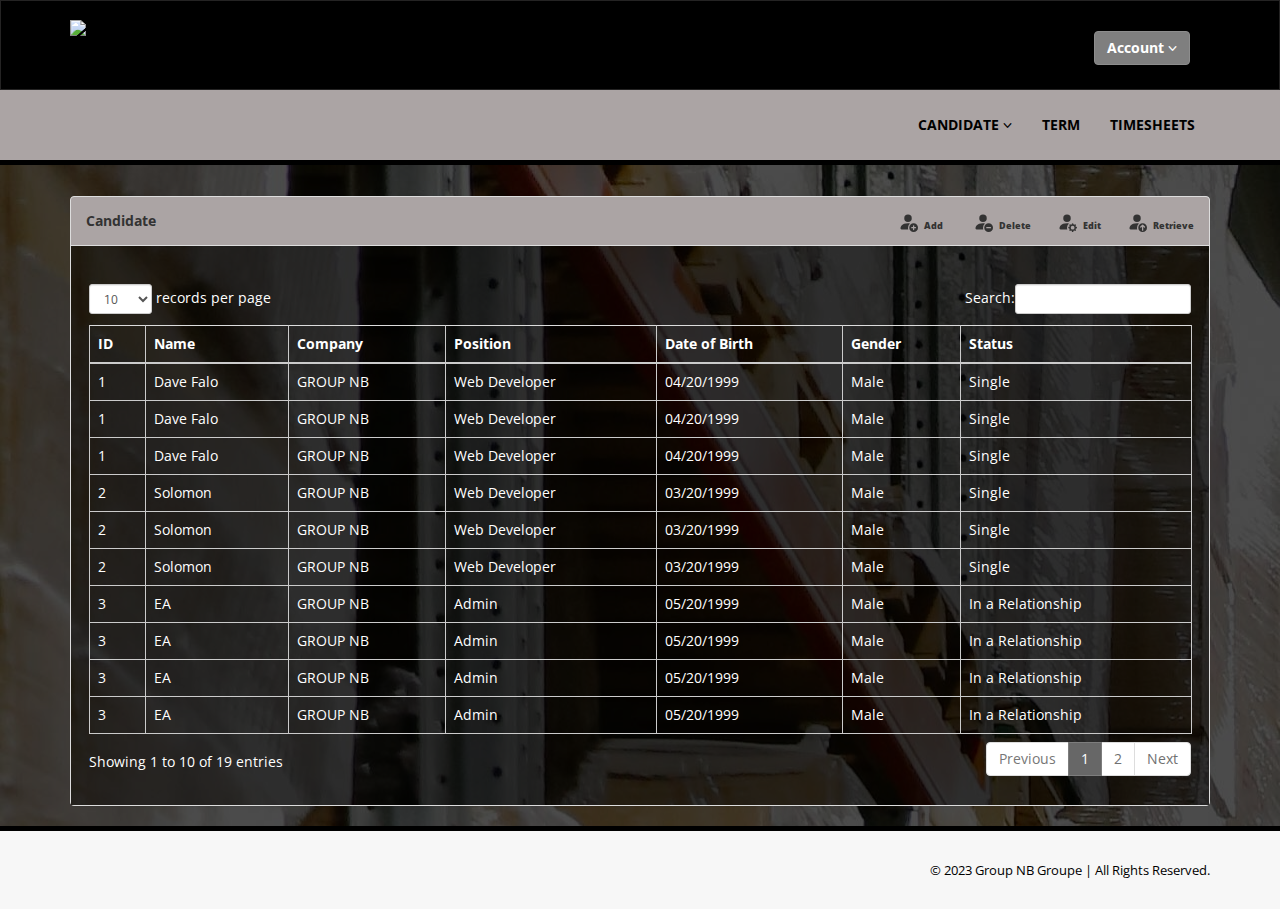
==== commit a8e73a6f: "updt" ====
--- a/index.html
+++ b/index.html
@@ -1,113 +1,144 @@
 ﻿<!DOCTYPE html>
 <html xmlns="http://www.w3.org/1999/xhtml">
-<head>
-    <meta charset="utf-8" />
-    <meta name="viewport" content="width=device-width, initial-scale=1, maximum-scale=1" />
-    <meta name="description" content="" />
-    <meta name="author" content="" />
-    <!--[if IE]>
+    <head>
+        <meta charset="utf-8">
+        <meta name="viewport" content="width=device-width, initial-scale=1, maximum-scale=1">
+        <meta name="description" content="">
+        <meta name="author" content="">
+        <!--[if IE]>
         <meta http-equiv="X-UA-Compatible" content="IE=edge,chrome=1">
         <![endif]-->
-    <title>GROUP NB-PRI</title>
-    <!-- BOOTSTRAP CORE STYLE  -->
-    <link href="assets/css/bootstrap.css" rel="stylesheet" />
-    <!-- FONT AWESOME STYLE  -->
-    <link href="assets/css/font-awesome.css" rel="stylesheet" />
-    <!-- DATATABLE STYLE  -->
-    <link href="assets/js/dataTables/dataTables.bootstrap.css" rel="stylesheet" />
-    <!-- CUSTOM STYLE  -->
-    <link href="assets/css/style.css" rel="stylesheet" />
-    <!-- GOOGLE FONT -->
-    <link href='http://fonts.googleapis.com/css?family=Open+Sans' rel='stylesheet' type='text/css' />
-    <!--<svg xmlns="http://www.w3.org/2000/svg" width="16" height="16" fill="currentColor" class="bi bi-person-fill-add" viewBox="0 0 16 16">
+        <title>GROUP NB-PRI</title>
+        <!-- BOOTSTRAP CORE STYLE  -->
+        <link href="assets/css/bootstrap.css" rel="stylesheet">
+        <!-- FONT AWESOME STYLE  -->
+        <link href="assets/css/font-awesome.css" rel="stylesheet">
+        <!-- DATATABLE STYLE  -->
+        <link href="assets/js/dataTables/dataTables.bootstrap.css" rel="stylesheet">
+        <!-- CUSTOM STYLE  -->
+        <link href="assets/css/style.css" rel="stylesheet">
+        <!-- GOOGLE FONT -->
+        <link href="http://fonts.googleapis.com/css?family=Open+Sans" rel="stylesheet" type="text/css">
+        <!--<svg xmlns="http://www.w3.org/2000/svg" width="16" height="16" fill="currentColor" class="bi bi-person-fill-add" viewBox="0 0 16 16">
         <path d="M12.5 16a3.5 3.5 0 1 0 0-7 3.5 3.5 0 0 0 0 7Zm.5-5v1h1a.5.5 0 0 1 0 1h-1v1a.5.5 0 0 1-1 0v-1h-1a.5.5 0 0 1 0-1h1v-1a.5.5 0 0 1 1 0Zm-2-6a3 3 0 1 1-6 0 3 3 0 0 1 6 0Z"/>
         <path d="M2 13c0 1 1 1 1 1h5.256A4.493 4.493 0 0 1 8 12.5a4.49 4.49 0 0 1 1.544-3.393C9.077 9.038 8.564 9 8 9c-5 0-6 3-6 4Z"/>
       </svg> --->
-
-</head>
-<body>
-    <div class="navbar navbar-inverse set-radius-zero" style="
-    background-color: black;" >
-        <div class="container">
-            <div class="navbar-header">
-                <button type="button" class="navbar-toggle" data-toggle="collapse" data-target=".navbar-collapse">
-                    <span class="icon-bar"></span>
-                    <span class="icon-bar"></span>
-                    <span class="icon-bar"></span>
-                </button>
-                <a class="navbar-brand" href="index.html">
-
-                    <img src="https://groupnb.ca/wp-content/uploads/2022/02/groupeNB_logo_effect15.gif" style="
-                    width: 72px;" />
-                </a>
-
-            </div>
-
-            <div class="right-div">
-                
-                <a href="#" class="btn btn-info pull-right dropdown-toggle"  id="ddlmenuItem" data-toggle="dropdown" style="
-                font-weight: bold; margin-top: 10px;">Account <i class="fa fa-angle-down"></i></a>
-                <ul class="dropdown-menu" role="menu" aria-labelledby="ddlmenuItem">
-                     <li role="presentation" ><a type="button"  role="menuitem" tabindex="-1" onclick="Profile(); return false" href="" >Profile</a></li>
-                     <li role="presentation"><a role="menuitem"  tabindex="-1" onclick="Settings(); return false" href="">Settings</a></li>
-                     <li role="presentation"><a role="menuitem" tabindex="-1" href="http://127.0.0.1:5502/templates/index.html">Logout</a></li>
-                </ul>
+    </head>
+    <body>
+        <div class="navbar navbar-inverse set-radius-zero" style="
+    background-color: black;">
+            <div class="container">
+                <div class="navbar-header">
+                    <button
+                        type="button"
+                        class="navbar-toggle"
+                        data-toggle="collapse"
+                        data-target=".navbar-collapse"
+                    >
+                        <span class="icon-bar"></span>
+                        <span class="icon-bar"></span>
+                        <span class="icon-bar"></span>
+                    </button>
+                    <a class="navbar-brand" href="index.html">
+                        <img src="https://groupnb.ca/wp-content/uploads/2022/02/groupeNB_logo_effect15.gif" style="
+                    width: 72px;">
+                    </a>
+                </div>
+                <div class="right-div">
+                    <a
+                        href="#"
+                        class="btn btn-info pull-right dropdown-toggle"
+                        id="ddlmenuItem"
+                        data-toggle="dropdown"
+                        style="
+                font-weight: bold; margin-top: 10px;"
+                    >Account
+                        <i class="fa fa-angle-down"></i>
+                    </a>
+                    <ul class="dropdown-menu" role="menu" aria-labelledby="ddlmenuItem">
+                        <li role="presentation">
+                            <a
+                                type="button"
+                                role="menuitem"
+                                tabindex="-1"
+                                onclick="Profile(); return false"
+                                href=""
+                            >Profile</a>
+                        </li>
+                        <li role="presentation">
+                            <a
+                                role="menuitem"
+                                tabindex="-1"
+                                onclick="Settings(); return false"
+                                href=""
+                            >Settings</a>
+                        </li>
+                        <li role="presentation">
+                            <a role="menuitem" tabindex="-1" href="http://127.0.0.1:5502/templates/index.html">Logout</a>
+                        </li>
+                    </ul>
+                </div>
             </div>
         </div>
-    </div>
-    <!-- LOGO HEADER END-->
-    <section class="menu-section">
-        <div class="container">
-            <div class="row">
-                <div class="col-md-12">
-                    <div class="navbar-collapse collapse ">
-                        <ul id="menu-top" class="nav navbar-nav navbar-right">
-                            <li>
-                                <a href="#" class="dropdown-toggle" id="ddlmenuItem" data-toggle="dropdown" style="
+        <!-- LOGO HEADER END-->
+        <section class="menu-section">
+            <div class="container">
+                <div class="row">
+                    <div class="col-md-12">
+                        <div class="navbar-collapse collapse ">
+                            <ul id="menu-top" class="nav navbar-nav navbar-right">
+                                <li>
+                                    <a
+                                        href="#"
+                                        class="dropdown-toggle"
+                                        id="ddlmenuItem"
+                                        data-toggle="dropdown"
+                                        style="
                                 font-weight: bolder;
-                            ">CANDIDATE <i class="fa fa-angle-down"></i></a>
-                                <ul class="dropdown-menu" role="menu" aria-labelledby="ddlmenuItem">
-                                    <li role="presentation"><a role="menuitem" tabindex="-1" href="table.html">CANDIDATE</a></li>
-                                     <li role="presentation"><a role="menuitem" tabindex="-1" href="blank.html">CLIENT</a></li>
-                                </ul>
-                            </li>
-                 
-                            <li><a href="index.html"  style="
+                            "
+                                    >CANDIDATE
+                                        <i class="fa fa-angle-down"></i>
+                                    </a>
+                                    <ul class="dropdown-menu" role="menu" aria-labelledby="ddlmenuItem">
+                                        <li role="presentation">
+                                            <a role="menuitem" tabindex="-1" href="table.html">CANDIDATE</a>
+                                        </li>
+                                        <li role="presentation">
+                                            <a role="menuitem" tabindex="-1" href="blank.html">CLIENT</a>
+                                        </li>
+                                    </ul>
+                                </li>
+                                <li>
+                                    <a href="index.html" style="
                                 font-weight: bolder;
-                            ">TERM</a></li>
-                            
-                            <li><a href="form.html" style="
+                            ">TERM</a>
+                                </li>
+                                <li>
+                                    <a href="form.html" style="
                                 font-weight: bolder;
-                            ">TIMESHEETS</a></li>
-                           
-                           <!-- <li><a href="tab.html" > TABS & PANELS</a></li>-->
-                           
-
-                        </ul>
+                            ">TIMESHEETS</a>
+                                </li>
+                                <!-- <li><a href="tab.html" > TABS & PANELS</a></li>-->
+                            </ul>
+                        </div>
                     </div>
                 </div>
-
             </div>
-        </div>
-    </section>
-     <!-- MENU SECTION END-->
-    <div class="content-wrapper" style="background-image: url(../image/pic1.jpg);">
-        <div style="
+        </section>
+        <!-- MENU SECTION END-->
+        <div class="content-wrapper" style="background-image: url(./image/pic1.jpg);">
+            <div style="
         background-color: #000000b3;
     ">
-         <div class="container">
-        <div class="row pad-botm">
-            <div class="col-md-12">
-             
-                
-                            </div>
-
-        </div>
-            <div class="row">
-                <div class="col-md-12">
-                    <!-- Advanced Tables -->
-                    <div class="panel panel-default">
-                        <div class="panel-heading" style="
+                <div class="container">
+                    <div class="row pad-botm">
+                        <div class="col-md-12"></div>
+                    </div>
+                    <div class="row">
+                        <div class="col-md-12">
+                            <!-- Advanced Tables -->
+                            <div class="panel panel-default">
+                                <div class="panel-heading" style="
                        font-weight: bold;
     display: flex;
     /* gap: 141vh; */
@@ -115,129 +146,206 @@
     justify-content: space-between;
                 
                     ">
-                             Candidate 
-
-                             <div style="
+                                    Candidate
+                                    <div style="
                              display: flex;
                              gap: 20px;
                              margin-top: 4px;
                              height: 33px;
-                         ">   
-                             <div style="display: flex; margin-right: 4px; ">
-                              
-                               <button onclick="Add()" type="button" style="
+                         ">
+                                        <div style="display: flex; margin-right: 4px; ">
+                                            <button onclick="Add()" type="button" style="
                                /* background-color: #aba4a4; */
                                background: transparent;
                                border: none !important;
                                font-size:0; 
-                           "> <svg xmlns="http://www.w3.org/2000/svg" width="20"  fill="currentColor" class="bi bi-person-fill-add"
-                                    viewBox="0 0 16 16">
-                                    <path
-                                        d="M12.5 16a3.5 3.5 0 1 0 0-7 3.5 3.5 0 0 0 0 7Zm.5-5v1h1a.5.5 0 0 1 0 1h-1v1a.5.5 0 0 1-1 0v-1h-1a.5.5 0 0 1 0-1h1v-1a.5.5 0 0 1 1 0Zm-2-6a3 3 0 1 1-6 0 3 3 0 0 1 6 0Z" />
-                                    <path
-                                        d="M2 13c0 1 1 1 1 1h5.256A4.493 4.493 0 0 1 8 12.5a4.49 4.49 0 0 1 1.544-3.393C9.077 9.038 8.564 9 8 9c-5 0-6 3-6 4Z" />
-                                  
-                                </svg> 
-                               </button>  <h5 style="font-size: xx-small; font-weight: 900;">Add</h5>  </div>  
-                              
-                               <div style="display: flex;">
-                               <button  value="delete"  type="button" onclick="Delete()" style="
+                           ">
+                                                <svg
+                                                    xmlns="http://www.w3.org/2000/svg"
+                                                    width="20"
+                                                    fill="currentColor"
+                                                    class="bi bi-person-fill-add"
+                                                    viewBox="0 0 16 16"
+                                                >
+                                                    <path d="M12.5 16a3.5 3.5 0 1 0 0-7 3.5 3.5 0 0 0 0 7Zm.5-5v1h1a.5.5 0 0 1 0 1h-1v1a.5.5 0 0 1-1 0v-1h-1a.5.5 0 0 1 0-1h1v-1a.5.5 0 0 1 1 0Zm-2-6a3 3 0 1 1-6 0 3 3 0 0 1 6 0Z"/>
+                                                    <path d="M2 13c0 1 1 1 1 1h5.256A4.493 4.493 0 0 1 8 12.5a4.49 4.49 0 0 1 1.544-3.393C9.077 9.038 8.564 9 8 9c-5 0-6 3-6 4Z"/>
+                                                </svg>
+                                            </button>
+                                            <h5 style="font-size: xx-small; font-weight: 900;">Add</h5>
+                                        </div>
+                                        <div style="display: flex;">
+                                            <button
+                                                value="delete"
+                                                type="button"
+                                                onclick="Delete()"
+                                                style="
                                /* background-color: #aba4a4; */
                                background: transparent;
                                border: none !important;
                                font-size:0;
-                           "> <svg xmlns="http://www.w3.org/2000/svg" width="20" fill="currentColor" class="bi bi-person-fill-dash"
-                                    viewBox="0 0 16 16">
-                                    <path
-                                        d="M12.5 16a3.5 3.5 0 1 0 0-7 3.5 3.5 0 0 0 0 7ZM11 12h3a.5.5 0 0 1 0 1h-3a.5.5 0 0 1 0-1Zm0-7a3 3 0 1 1-6 0 3 3 0 0 1 6 0Z" />
-                                    <path
-                                        d="M2 13c0 1 1 1 1 1h5.256A4.493 4.493 0 0 1 8 12.5a4.49 4.49 0 0 1 1.544-3.393C9.077 9.038 8.564 9 8 9c-5 0-6 3-6 4Z" />
-                                </svg> </button> <h5 style="font-size: xx-small; font-weight: 900;">Delete</h5>  </div>  
-
-                                <div style="display: flex;">
-                                <button onclick="Update()"type="button" style="
+                           "
+                                            >
+                                                <svg
+                                                    xmlns="http://www.w3.org/2000/svg"
+                                                    width="20"
+                                                    fill="currentColor"
+                                                    class="bi bi-person-fill-dash"
+                                                    viewBox="0 0 16 16"
+                                                >
+                                                    <path d="M12.5 16a3.5 3.5 0 1 0 0-7 3.5 3.5 0 0 0 0 7ZM11 12h3a.5.5 0 0 1 0 1h-3a.5.5 0 0 1 0-1Zm0-7a3 3 0 1 1-6 0 3 3 0 0 1 6 0Z"/>
+                                                    <path d="M2 13c0 1 1 1 1 1h5.256A4.493 4.493 0 0 1 8 12.5a4.49 4.49 0 0 1 1.544-3.393C9.077 9.038 8.564 9 8 9c-5 0-6 3-6 4Z"/>
+                                                </svg>
+                                            </button>
+                                            <h5 style="font-size: xx-small; font-weight: 900;">Delete</h5>
+                                        </div>
+                                        <div style="display: flex;">
+                                            <button onclick="Update()" type="button" style="
                                 /* background-color: #aba4a4; */
                                 background: transparent;
                                 border: none !important;
                                 font-size:0;
-                            "><svg xmlns="http://www.w3.org/2000/svg" width="20"  fill="currentColor" class="bi bi-person-fill-gear"
-                                    viewBox="0 0 16 16">
-                                    <path
-                                        d="M11 5a3 3 0 1 1-6 0 3 3 0 0 1 6 0Zm-9 8c0 1 1 1 1 1h5.256A4.493 4.493 0 0 1 8 12.5a4.49 4.49 0 0 1 1.544-3.393C9.077 9.038 8.564 9 8 9c-5 0-6 3-6 4Zm9.886-3.54c.18-.613 1.048-.613 1.229 0l.043.148a.64.64 0 0 0 .921.382l.136-.074c.561-.306 1.175.308.87.869l-.075.136a.64.64 0 0 0 .382.92l.149.045c.612.18.612 1.048 0 1.229l-.15.043a.64.64 0 0 0-.38.921l.074.136c.305.561-.309 1.175-.87.87l-.136-.075a.64.64 0 0 0-.92.382l-.045.149c-.18.612-1.048.612-1.229 0l-.043-.15a.64.64 0 0 0-.921-.38l-.136.074c-.561.305-1.175-.309-.87-.87l.075-.136a.64.64 0 0 0-.382-.92l-.148-.045c-.613-.18-.613-1.048 0-1.229l.148-.043a.64.64 0 0 0 .382-.921l-.074-.136c-.306-.561.308-1.175.869-.87l.136.075a.64.64 0 0 0 .92-.382l.045-.148ZM14 12.5a1.5 1.5 0 1 0-3 0 1.5 1.5 0 0 0 3 0Z" />
-                                </svg></button> <h5 style="font-size: xx-small; font-weight: 900;">Edit</h5>  </div>  
-
-                                <div style="display: flex;">
-                                <button type="button" style="
+                            ">
+                                                <svg
+                                                    xmlns="http://www.w3.org/2000/svg"
+                                                    width="20"
+                                                    fill="currentColor"
+                                                    class="bi bi-person-fill-gear"
+                                                    viewBox="0 0 16 16"
+                                                >
+                                                    <path d="M11 5a3 3 0 1 1-6 0 3 3 0 0 1 6 0Zm-9 8c0 1 1 1 1 1h5.256A4.493 4.493 0 0 1 8 12.5a4.49 4.49 0 0 1 1.544-3.393C9.077 9.038 8.564 9 8 9c-5 0-6 3-6 4Zm9.886-3.54c.18-.613 1.048-.613 1.229 0l.043.148a.64.64 0 0 0 .921.382l.136-.074c.561-.306 1.175.308.87.869l-.075.136a.64.64 0 0 0 .382.92l.149.045c.612.18.612 1.048 0 1.229l-.15.043a.64.64 0 0 0-.38.921l.074.136c.305.561-.309 1.175-.87.87l-.136-.075a.64.64 0 0 0-.92.382l-.045.149c-.18.612-1.048.612-1.229 0l-.043-.15a.64.64 0 0 0-.921-.38l-.136.074c-.561.305-1.175-.309-.87-.87l.075-.136a.64.64 0 0 0-.382-.92l-.148-.045c-.613-.18-.613-1.048 0-1.229l.148-.043a.64.64 0 0 0 .382-.921l-.074-.136c-.306-.561.308-1.175.869-.87l.136.075a.64.64 0 0 0 .92-.382l.045-.148ZM14 12.5a1.5 1.5 0 1 0-3 0 1.5 1.5 0 0 0 3 0Z"/>
+                                                </svg>
+                                            </button>
+                                            <h5 style="font-size: xx-small; font-weight: 900;">Edit</h5>
+                                        </div>
+                                        <div style="display: flex;">
+                                            <button type="button" style="
                                 /* background-color: #aba4a4; */
                                 background: transparent;
                                 border: none !important;
                                 font-size:0;
-                            "> <svg xmlns="http://www.w3.org/2000/svg" width="20"  fill="currentColor" class="bi bi-person-fill-up"
-                                    viewBox="0 0 16 16">
-                                    <path
-                                        d="M12.5 16a3.5 3.5 0 1 0 0-7 3.5 3.5 0 0 0 0 7Zm.354-5.854 1.5 1.5a.5.5 0 0 1-.708.708L13 11.707V14.5a.5.5 0 0 1-1 0v-2.793l-.646.647a.5.5 0 0 1-.708-.708l1.5-1.5a.5.5 0 0 1 .708 0ZM11 5a3 3 0 1 1-6 0 3 3 0 0 1 6 0Z" />
-                                    <path
-                                        d="M2 13c0 1 1 1 1 1h5.256A4.493 4.493 0 0 1 8 12.5a4.49 4.49 0 0 1 1.544-3.393C9.077 9.038 8.564 9 8 9c-5 0-6 3-6 4Z" />
-                                </svg></button> <h5 style="font-size: xx-small; font-weight: 900;">Retrieve</h5>  </div>  
-                           
-
-                              
-                            </div>
-                          
-                          
-                        </div>
-                        
-
-                        <div class="modal fade" id="modalAdd" tabindex="-1" role="dialog" aria-labelledby="membershipFormLabel" aria-hidden="true">
-                            <div class="modal-dialog" role="document" style="    margin: 1.75rem auto;     max-width: 1000px !important;">
-                      
-                              <div class="modal-content">
-                                <div class="modal-header">
-                      
-                                  <h2 class="modal-title t_name" id="membershipFormLabel">CANDIDATE DETAILS</h2>
-                      
-                                  <button type="button" class="close" data-dismiss="modal" aria-label="Close" onclick="Cancel()">
-                                    <span aria-hidden="true">&times;</span>
-                                  </button>
+                            ">
+                                                <svg
+                                                    xmlns="http://www.w3.org/2000/svg"
+                                                    width="20"
+                                                    fill="currentColor"
+                                                    class="bi bi-person-fill-up"
+                                                    viewBox="0 0 16 16"
+                                                >
+                                                    <path d="M12.5 16a3.5 3.5 0 1 0 0-7 3.5 3.5 0 0 0 0 7Zm.354-5.854 1.5 1.5a.5.5 0 0 1-.708.708L13 11.707V14.5a.5.5 0 0 1-1 0v-2.793l-.646.647a.5.5 0 0 1-.708-.708l1.5-1.5a.5.5 0 0 1 .708 0ZM11 5a3 3 0 1 1-6 0 3 3 0 0 1 6 0Z"/>
+                                                    <path d="M2 13c0 1 1 1 1 1h5.256A4.493 4.493 0 0 1 8 12.5a4.49 4.49 0 0 1 1.544-3.393C9.077 9.038 8.564 9 8 9c-5 0-6 3-6 4Z"/>
+                                                </svg>
+                                            </button>
+                                            <h5 style="font-size: xx-small; font-weight: 900;">Retrieve</h5>
+                                        </div>
+                                    </div>
                                 </div>
-                      
-                                <div class="modal-body">
-                                  <div class="membership-form webform modal_content" role="form">
-                                    <div class="modal_details" style="
+                                <div
+                                    class="modal fade"
+                                    id="modalAdd"
+                                    tabindex="-1"
+                                    role="dialog"
+                                    aria-labelledby="membershipFormLabel"
+                                    aria-hidden="true"
+                                >
+                                    <div class="modal-dialog" role="document" style="    margin: 1.75rem auto;     max-width: 1000px !important;">
+                                        <div class="modal-content">
+                                            <div class="modal-header">
+                                                <h2 class="modal-title t_name" id="membershipFormLabel">CANDIDATE DETAILS</h2>
+                                                <button
+                                                    type="button"
+                                                    class="close"
+                                                    data-dismiss="modal"
+                                                    aria-label="Close"
+                                                    onclick="Cancel()"
+                                                >
+                                                    <span aria-hidden="true">&times;</span>
+                                                </button>
+                                            </div>
+                                            <div class="modal-body">
+                                                <div class="membership-form webform modal_content" role="form">
+                                                    <div class="modal_details" style="
                                     display: flex;
                                     flex-direction: column;
                                     gap: 10px;
                                 ">
-                                      <input type="text" class="form-control" name="id" id="id" placeholder="ID">
-                                      <input type="text" class="form-control" name="fullName" id="fullName" placeholder="FULL NAME">
-                                      <input type="text" class="form-control" name="companyName" id="companyName" placeholder="COMPANY NAME">
-                                    </div>
-                                      <div class="modal_details" style="
+                                                        <input
+                                                            type="text"
+                                                            class="form-control"
+                                                            name="id"
+                                                            id="id"
+                                                            placeholder="ID"
+                                                        >
+                                                        <input
+                                                            type="text"
+                                                            class="form-control"
+                                                            name="fullName"
+                                                            id="fullName"
+                                                            placeholder="FULL NAME"
+                                                        >
+                                                        <input
+                                                            type="text"
+                                                            class="form-control"
+                                                            name="companyName"
+                                                            id="companyName"
+                                                            placeholder="COMPANY NAME"
+                                                        >
+                                                    </div>
+                                                    <div class="modal_details" style="
                                       display: flex;
                                       flex-direction: column;
                                       gap: 10px;
                                   ">
-                                        <input type="text" class="form-control" name="positionName" id="positionName" placeholder="POSITION" style="
+                                                        <input
+                                                            type="text"
+                                                            class="form-control"
+                                                            name="positionName"
+                                                            id="positionName"
+                                                            placeholder="POSITION"
+                                                            style="
                                         margin-top: 10px;
-                                    ">
-                                      <input type="text" class="form-control" name="birthDate" id="birthDate" placeholder="BIRTH DATE">
-                                      <input type="text" class="form-control" name="gender" id="gender" placeholder="GENDER">
-                                      <input type="text" class="form-control" name="status" id="status" placeholder="STATUS">
-                                    <select name="country" id="company" class="form-control sel">
-                                      <option value="">Select Company</option>
-                                      <option value="CANADA">CANADA</option>
-                                      <option value="USA">USA</option>
-                                    </select>
-                                    <select name="country" id="position" class="form-control sel" style="
+                                    "
+                                                        >
+                                                        <input
+                                                            type="text"
+                                                            class="form-control"
+                                                            name="birthDate"
+                                                            id="birthDate"
+                                                            placeholder="BIRTH DATE"
+                                                        >
+                                                        <input
+                                                            type="text"
+                                                            class="form-control"
+                                                            name="gender"
+                                                            id="gender"
+                                                            placeholder="GENDER"
+                                                        >
+                                                        <input
+                                                            type="text"
+                                                            class="form-control"
+                                                            name="status"
+                                                            id="status"
+                                                            placeholder="STATUS"
+                                                        >
+                                                        <select name="country" id="company" class="form-control sel">
+                                                            <option value="">Select Company</option>
+                                                            <option value="CANADA">CANADA</option>
+                                                            <option value="USA">USA</option>
+                                                        </select>
+                                                        <select
+                                                            name="country"
+                                                            id="position"
+                                                            class="form-control sel"
+                                                            style="
                                     margin-bottom: 10px;
-                                ">
-                                      <option value="">Select Position</option>
-                                      <option value="CANADA">CANADA</option>
-                                      <option value="USA">USA</option>
-                                    </select>
-                                      </div>
-                                  </div>
-                                  <div class="btn_content" style="
+                                "
+                                                        >
+                                                            <option value="">Select Position</option>
+                                                            <option value="CANADA">CANADA</option>
+                                                            <option value="USA">USA</option>
+                                                        </select>
+                                                    </div>
+                                                </div>
+                                                <div class="btn_content" style="
                                   width: fit-content;
                                   display: flex;
                                   /* justify-content: center; */
@@ -247,55 +355,97 @@
                                   margin-left: 200px;
                                   /* flex-direction: column; */
                               ">
-                                    <button type="submit" class="form-control add" id="submit-button" name="submit" onclick="Submit()">SUBMIT</button>
-                                    <button type="submit" class="form-control update" id="submit-button" name="submit" onclick="Update()">UPDATE</button>
-                                    <button type="submit" class="form-control" id="submit-button" name="submit" onclick="Cancel()">CANCEL</button>
-                                  </div>
-                                 
+                                                    <button
+                                                        type="submit"
+                                                        class="form-control add"
+                                                        id="submit-button"
+                                                        name="submit"
+                                                        onclick="Submit()"
+                                                    >SUBMIT</button>
+                                                    <button
+                                                        type="submit"
+                                                        class="form-control update"
+                                                        id="submit-button"
+                                                        name="submit"
+                                                        onclick="Update()"
+                                                    >UPDATE</button>
+                                                    <button
+                                                        type="submit"
+                                                        class="form-control"
+                                                        id="submit-button"
+                                                        name="submit"
+                                                        onclick="Cancel()"
+                                                    >CANCEL</button>
+                                                </div>
+                                            </div>
+                                            <div class="modal-footer"></div>
+                                        </div>
+                                    </div>
                                 </div>
-                      
-                                <div class="modal-footer"></div>
-                      
-                              </div>
-                            </div>
-                        </div>
-
-                        <div class="modal fade" id="modalProfile" tabindex="-1" role="dialog" aria-labelledby="membershipFormLabel" aria-hidden="true">
-                            <div class="modal-dialog" role="document" style="    margin: 1.75rem auto;     max-width: 1000px !important;">
-                      
-                              <div class="modal-content modalProfile">
-                                <div class="modal-header">
-                      
-                                  <h2 class="modal-title t_name" id="membershipFormLabel">Profile</h2>
-                      
-                                  <button onclick="Cancel()" type="button" class="close" data-dismiss="modal" aria-label="Close" >
-                                    <span aria-hidden="true">&times;</span>
-                                  </button>
-                                </div>
-                      
-                                <div class="modal-body">
-                                  <div class="membership-form webform modal_content" role="form">
-                                    <div class="modal_details" style="
+                                <div
+                                    class="modal fade"
+                                    id="modalProfile"
+                                    tabindex="-1"
+                                    role="dialog"
+                                    aria-labelledby="membershipFormLabel"
+                                    aria-hidden="true"
+                                >
+                                    <div class="modal-dialog" role="document" style="    margin: 1.75rem auto;     max-width: 1000px !important;">
+                                        <div class="modal-content modalProfile">
+                                            <div class="modal-header">
+                                                <h2 class="modal-title t_name" id="membershipFormLabel">Profile</h2>
+                                                <button
+                                                    onclick="Cancel()"
+                                                    type="button"
+                                                    class="close"
+                                                    data-dismiss="modal"
+                                                    aria-label="Close"
+                                                >
+                                                    <span aria-hidden="true">&times;</span>
+                                                </button>
+                                            </div>
+                                            <div class="modal-body">
+                                                <div class="membership-form webform modal_content" role="form">
+                                                    <div class="modal_details" style="
                                     display: flex;
                                     flex-direction: column;
                                     gap: 10px;
                                 ">
-                                <div class="password-textbox" style="
+                                                        <div class="password-textbox" style="
                                 display: flex;
                                 
                                 flex-direction: column;
                             ">
-                                      <label>Username</label>
-                                      <input type="text" class="form-control textbox-profile" name="companyName" id="companyName" placeholder="" style="
-                                      margin-bottom: 10px;">
-                                      <label>Name</label>
-                                      <input type="text" class="form-control textbox-profile" name="id" id="id" placeholder="" style="
-                                      margin-bottom: 10px;"> 
-                                      <label>Email</label>
-                                      <input type="text" class="form-control textbox-profile" name="companyName" id="companyName" placeholder="">
-                                    </div> 
-                                
-                              <div class="btn_content" style="
+                                                            <label>Username</label>
+                                                            <input
+                                                                type="text"
+                                                                class="form-control textbox-profile"
+                                                                name="companyName"
+                                                                id="companyName"
+                                                                placeholder=""
+                                                                style="
+                                      margin-bottom: 10px;"
+                                                            >
+                                                            <label>Name</label>
+                                                            <input
+                                                                type="text"
+                                                                class="form-control textbox-profile"
+                                                                name="id"
+                                                                id="id"
+                                                                placeholder=""
+                                                                style="
+                                      margin-bottom: 10px;"
+                                                            >
+                                                            <label>Email</label>
+                                                            <input
+                                                                type="text"
+                                                                class="form-control textbox-profile"
+                                                                name="companyName"
+                                                                id="companyName"
+                                                                placeholder=""
+                                                            >
+                                                        </div>
+                                                        <div class="btn_content" style="
                               width: fit-content;
                               display: flex;
                               /* justify-content: center; */
@@ -305,52 +455,85 @@
                               margin-left: 200px;
                               /* flex-direction: column; */
                           ">
-                                
-                                    <button type="submit" class="form-control" id="submit-button" name="submit" onclick="Update()">UPDATE</button>
-                                    <button type="submit" class="form-control" id="submit-button" name="submit" onclick="CancelProfile()">CANCEL</button>
+                                                            <button
+                                                                type="submit"
+                                                                class="form-control"
+                                                                id="submit-button"
+                                                                name="submit"
+                                                                onclick="Update()"
+                                                            >UPDATE</button>
+                                                            <button
+                                                                type="submit"
+                                                                class="form-control"
+                                                                id="submit-button"
+                                                                name="submit"
+                                                                onclick="CancelProfile()"
+                                                            >CANCEL</button>
+                                                        </div>
+                                                    </div>
+                                                </div>
+                                            </div>
+                                            <div class="modal-footer"></div>
+                                        </div>
+                                    </div>
                                 </div>
-                                    </div>
-                                  </div>
-                                 
-                                </div>
-                      
-                                <div class="modal-footer"></div>
-                      
-                              </div>
-                            </div>
-                        </div>
-
-                        <div class="modal fade" id="modalSettings" tabindex="-1" role="dialog" aria-labelledby="membershipFormLabel" aria-hidden="true">
-                            <div class="modal-dialog" role="document" style="    margin: 1.75rem auto;     max-width: 1000px !important;">
-                      
-                              <div class="modal-content modalProfile">
-                                <div class="modal-header">
-                      
-                                  <h2 class="modal-title t_name" id="membershipFormLabel">Change Password</h2>
-                      
-                                  <button onclick="Cancel()" type="button" class="close" data-dismiss="modal" aria-label="Close" >
-                                    <span aria-hidden="true">&times;</span>
-                                  </button>
-                                </div>
-                      
-                                <div class="modal-body">
-                                  <div class="membership-form webform modal_content" role="form">
-                                    <div class="modal_details" style="
+                                <div
+                                    class="modal fade"
+                                    id="modalSettings"
+                                    tabindex="-1"
+                                    role="dialog"
+                                    aria-labelledby="membershipFormLabel"
+                                    aria-hidden="true"
+                                >
+                                    <div class="modal-dialog" role="document" style="    margin: 1.75rem auto;     max-width: 1000px !important;">
+                                        <div class="modal-content modalProfile">
+                                            <div class="modal-header">
+                                                <h2 class="modal-title t_name" id="membershipFormLabel">Change Password</h2>
+                                                <button
+                                                    onclick="Cancel()"
+                                                    type="button"
+                                                    class="close"
+                                                    data-dismiss="modal"
+                                                    aria-label="Close"
+                                                >
+                                                    <span aria-hidden="true">&times;</span>
+                                                </button>
+                                            </div>
+                                            <div class="modal-body">
+                                                <div class="membership-form webform modal_content" role="form">
+                                                    <div class="modal_details" style="
                                     display: flex;
                                     flex-direction: column;
                                     gap: 10px;
                                 ">
-                                <div class="password-textbox" style="
+                                                        <div class="password-textbox" style="
                                 display: flex;
                                 gap: 10px;
                                 flex-direction: column;
                             ">
-                                      <input type="text" class="form-control textbox-profile" name="id" id="id" placeholder="Old Password">
-                                      <input type="text" class="form-control textbox-profile" name="id" id="id" placeholder="New Password">
-                                      <input type="text" class="form-control textbox-profile" name="companyName" id="companyName" placeholder="Confirm New Password">
-                                    </div> 
-                                 
-                              <div class="btn_content" style="
+                                                            <input
+                                                                type="text"
+                                                                class="form-control textbox-profile"
+                                                                name="id"
+                                                                id="id"
+                                                                placeholder="Old Password"
+                                                            >
+                                                            <input
+                                                                type="text"
+                                                                class="form-control textbox-profile"
+                                                                name="id"
+                                                                id="id"
+                                                                placeholder="New Password"
+                                                            >
+                                                            <input
+                                                                type="text"
+                                                                class="form-control textbox-profile"
+                                                                name="companyName"
+                                                                id="companyName"
+                                                                placeholder="Confirm New Password"
+                                                            >
+                                                        </div>
+                                                        <div class="btn_content" style="
                               width: fit-content;
                               display: flex;
                               /* justify-content: center; */
@@ -360,39 +543,60 @@
                               margin-left: 200px;
                               /* flex-direction: column; */
                           ">
-                                
-                                    <button type="submit" class="form-control" id="submit-button" name="submit" onclick="Update()">SAVE</button>
-                                    <button type="submit" class="form-control" id="submit-button" name="submit" onclick="CancelSettings()">CANCEL</button>
+                                                            <button
+                                                                type="submit"
+                                                                class="form-control"
+                                                                id="submit-button"
+                                                                name="submit"
+                                                                onclick="Update()"
+                                                            >SAVE</button>
+                                                            <button
+                                                                type="submit"
+                                                                class="form-control"
+                                                                id="submit-button"
+                                                                name="submit"
+                                                                onclick="CancelSettings()"
+                                                            >CANCEL</button>
+                                                        </div>
+                                                    </div>
+                                                </div>
+                                            </div>
+                                            <div class="modal-footer"></div>
+                                        </div>
+                                    </div>
                                 </div>
-                                    </div>
-                                  </div>
-                                 
+                                <div style="height: 0px;">
+                                    <input
+                                        onclick="updateCheckbox()"
+                                        id="checkboxes"
+                                        type="checkbox"
+                                        style="display:none"
+                                    >
                                 </div>
-                      
-                                <div class="modal-footer"></div>
-                      
-                              </div>
-                            </div>
-                        </div>
-                        <div style="height: 0px;"><input onclick="updateCheckbox()" id="checkboxes" type="checkbox" style="display:none" />
-                        </div>
-                        <div class="panel-body" style="background-image: url(../image/pic1.jpg); color:white">
-                            <div>
-                                <div style="
+                                <div class="panel-body" style="background-image: url(../image/pic1.jpg); color:white">
+                                    <div>
+                                        <div style="
                                                  background-color: #000000d1;
                                              ">
-                        
-                                    <div class="table-responsive" style="
+                                            <div class="table-responsive" style="
                                     padding: 18px;
                                     padding-top: 10px;
                                 ">
-                                        <table class="table table-striped table-bordered table-hover" id="dataTables-example" >
-                                            <div>
-                                                <button onclick="Remove()" type="button" style="  /* background-color: #aba4a4; */
+                                                <table class="table table-striped table-bordered table-hover" id="dataTables-example">
+                                                    <div>
+                                                        <button onclick="Remove()" type="button" style="  /* background-color: #aba4a4; */
                                                        background: transparent;
                                                        border: none !important;
-                                                       font-size:0;"><svg id="trashes" xmlns="http://www.w3.org/2000/svg" width="16"
-                                                        height="16" fill="currentColor" class="bi bi-trash3" viewBox="0 0 16 16" style="
+                                                       font-size:0;">
+                                                            <svg
+                                                                id="trashes"
+                                                                xmlns="http://www.w3.org/2000/svg"
+                                                                width="16"
+                                                                height="16"
+                                                                fill="currentColor"
+                                                                class="bi bi-trash3"
+                                                                viewBox="0 0 16 16"
+                                                                style="
                                                         display: none;
                                                         /* flex-direction: column; */
                                                         /* align-content: center; */
@@ -401,19 +605,21 @@
                                                         margin-top: 2px;
                                                         margin-bottom: 0px;
                               
-                            "   >
-                                <path d="M6.5 1h3a.5.5 0 0 1 .5.5v1H6v-1a.5.5 0 0 1 .5-.5ZM11 2.5v-1A1.5 1.5 0 0 0 9.5 0h-3A1.5 1.5 0 0 0 5 1.5v1H2.506a.58.58 0 0 0-.01 0H1.5a.5.5 0 0 0 0 1h.538l.853 10.66A2 2 0 0 0 4.885 16h6.23a2 2 0 0 0 1.994-1.84l.853-10.66h.538a.5.5 0 0 0 0-1h-.995a.59.59 0 0 0-.01 0H11Zm1.958 1-.846 10.58a1 1 0 0 1-.997.92h-6.23a1 1 0 0 1-.997-.92L3.042 3.5h9.916Zm-7.487 1a.5.5 0 0 1 .528.47l.5 8.5a.5.5 0 0 1-.998.06L5 5.03a.5.5 0 0 1 .47-.53Zm5.058 0a.5.5 0 0 1 .47.53l-.5 8.5a.5.5 0 1 1-.998-.06l.5-8.5a.5.5 0 0 1 .528-.47ZM8 4.5a.5.5 0 0 1 .5.5v8.5a.5.5 0 0 1-1 0V5a.5.5 0 0 1 .5-.5Z"/>
-                              </svg></button>
-
-                             <!-- <button onclick="Close()" type="button"  style="  /* background-color: #aba4a4; */
+                            "
+                                                            >
+                                                                <path d="M6.5 1h3a.5.5 0 0 1 .5.5v1H6v-1a.5.5 0 0 1 .5-.5ZM11 2.5v-1A1.5 1.5 0 0 0 9.5 0h-3A1.5 1.5 0 0 0 5 1.5v1H2.506a.58.58 0 0 0-.01 0H1.5a.5.5 0 0 0 0 1h.538l.853 10.66A2 2 0 0 0 4.885 16h6.23a2 2 0 0 0 1.994-1.84l.853-10.66h.538a.5.5 0 0 0 0-1h-.995a.59.59 0 0 0-.01 0H11Zm1.958 1-.846 10.58a1 1 0 0 1-.997.92h-6.23a1 1 0 0 1-.997-.92L3.042 3.5h9.916Zm-7.487 1a.5.5 0 0 1 .528.47l.5 8.5a.5.5 0 0 1-.998.06L5 5.03a.5.5 0 0 1 .47-.53Zm5.058 0a.5.5 0 0 1 .47.53l-.5 8.5a.5.5 0 1 1-.998-.06l.5-8.5a.5.5 0 0 1 .528-.47ZM8 4.5a.5.5 0 0 1 .5.5v8.5a.5.5 0 0 1-1 0V5a.5.5 0 0 1 .5-.5Z"/>
+                                                            </svg>
+                                                        </button>
+                                                        <!-- <button onclick="Close()" type="button"  style="  /* background-color: #aba4a4; */
                               background: transparent;
                               border: none !important;
                               font-size:0;"> 
                               <svg xmlns="http://www.w3.org/2000/svg" width="16" height="16" fill="currentColor" class="bi bi-x-lg" viewBox="0 0 16 16">
                                 <path d="M2.146 2.854a.5.5 0 1 1 .708-.708L8 7.293l5.146-5.147a.5.5 0 0 1 .708.708L8.707 8l5.147 5.146a.5.5 0 0 1-.708.708L8 8.707l-5.146 5.147a.5.5 0 0 1-.708-.708L7.293 8 2.146 2.854Z"/>
                               </svg>
-                              </button> --></div> 
-                                <!--<div class="row">
+                              </button> -->
+                                                    </div>
+                                                    <!--<div class="row">
                                     <div class="col-sm-6">
                                         <div class="dataTables_length" id="dataTables-example_length"><label><select name="dataTables-example_length"
                                                     aria-controls="dataTables-example" class="form-control input-sm">
@@ -429,219 +635,193 @@
                                     </div>
                                 </div>
                             -->
-                            
-                                <thead>
-                                    <tr>
-    
-                                        <th>ID</th>
-                                        <th>Name</th>
-                                        <th>Company</th>
-                                        <th>Position</th>
-                                        <th>Date of Birth</th>
-                                        <th>Gender</th>
-                                        <th>Status</th>
-                                    </tr>
-                                   </thead>
-                          
-                                 
-                                    <tbody>
-                                    <tr class="odd gradeX">
-                                   
-                                        <td>1</td> 
-                                        <td>Dave Falo</td>
-                                        <td>GROUP NB</td>
-                                        <td>Web Developer</td>
-                                        <td>04/20/1999</td>
-                                        <td>Male</td>
-                                        <td>Single</td>
-                                        </input>
-                                    
-                                    </tr>
-                                    <tr class="odd gradeX">
-                                        <td>2</td>
-                                        <td>Solomon</td>
-                                        <td>GROUP NB</td>
-                                        <td>Web Developer</td>
-                                        <td>03/20/1999</td>
-                                        <td>Male</td>
-                                        <td>Single</td>
-                            
-                                    </tr>
-                                    <tr class="odd gradeX">
-                                        <td>3</td>
-                                        <td>EA</td>
-                                        <td>GROUP NB</td>
-                                        <td>Admin</td>
-                                        <td>05/20/1999</td>
-                                        <td>Male</td>
-                                        <td>In a Relationship</td>
-                            
-                                    </tr>
-                                    <tr class="odd gradeX">
-                                        <td>1</td>
-                                        <td>Dave Falo</td>
-                                        <td>GROUP NB</td>
-                                        <td>Web Developer</td>
-                                        <td>04/20/1999</td>
-                                        <td>Male</td>
-                                        <td>Single</td>
-                            
-                                    </tr>
-                                    <tr class="odd gradeX">
-                                        <td>2</td>
-                                        <td>Solomon</td>
-                                        <td>GROUP NB</td>
-                                        <td>Web Developer</td>
-                                        <td>03/20/1999</td>
-                                        <td>Male</td>
-                                        <td>Single</td>
-                            
-                                    </tr>
-                                    <tr class="odd gradeX">
-                                        <td>3</td>
-                                        <td>EA</td>
-                                        <td>GROUP NB</td>
-                                        <td>Admin</td>
-                                        <td>05/20/1999</td>
-                                        <td>Male</td>
-                                        <td>In a Relationship</td>
-                            
-                                    </tr>
-                                    <tr class="odd gradeX">
-                                        <td>1</td>
-                                        <td>Dave Falo</td>
-                                        <td>GROUP NB</td>
-                                        <td>Web Developer</td>
-                                        <td>04/20/1999</td>
-                                        <td>Male</td>
-                                        <td>Single</td>
-                            
-                                    </tr>
-                                    <tr class="odd gradeX">
-                                        <td>2</td>
-                                        <td>Solomon</td>
-                                        <td>GROUP NB</td>
-                                        <td>Web Developer</td>
-                                        <td>03/20/1999</td>
-                                        <td>Male</td>
-                                        <td>Single</td>
-                            
-                                    </tr>
-                                    <tr class="odd gradeX">
-                                        <td>3</td>
-                                        <td>EA</td>
-                                        <td>GROUP NB</td>
-                                        <td>Admin</td>
-                                        <td>05/20/1999</td>
-                                        <td>Male</td>
-                                        <td>In a Relationship</td>
-                            
-                                    </tr>
-                                    <tr class="odd gradeX">
-                                        <td>3</td>
-                                        <td>EA</td>
-                                        <td>GROUP NB</td>
-                                        <td>Admin</td>
-                                        <td>05/20/1999</td>
-                                        <td>Male</td>
-                                        <td>In a Relationship</td>
-                            
-                                    </tr>
-                                    <tr class="odd gradeX">
-                                        <td>3</td>
-                                        <td>EA</td>
-                                        <td>GROUP NB</td>
-                                        <td>Admin</td>
-                                        <td>05/20/1999</td>
-                                        <td>Male</td>
-                                        <td>In a Relationship</td>
-                            
-                                    </tr>
-                                    <tr class="odd gradeX">
-                                        <td>3</td>
-                                        <td>EA</td>
-                                        <td>GROUP NB</td>
-                                        <td>Admin</td>
-                                        <td>05/20/1999</td>
-                                        <td>Male</td>
-                                        <td>In a Relationship</td>
-                            
-                                    </tr>
-                                    <tr class="odd gradeX">
-                                        <td>3</td>
-                                        <td>EA</td>
-                                        <td>GROUP NB</td>
-                                        <td>Admin</td>
-                                        <td>05/20/1999</td>
-                                        <td>Male</td>
-                                        <td>In a Relationship</td>
-                            
-                                    </tr>
-                                    <tr class="odd gradeX">
-                                        <td>3</td>
-                                        <td>EA</td>
-                                        <td>GROUP NB</td>
-                                        <td>Admin</td>
-                                        <td>05/20/1999</td>
-                                        <td>Male</td>
-                                        <td>In a Relationship</td>
-                            
-                                    </tr>
-                                    <tr class="odd gradeX">
-                                        <td>3</td>
-                                        <td>EA</td>
-                                        <td>GROUP NB</td>
-                                        <td>Admin</td>
-                                        <td>05/20/1999</td>
-                                        <td>Male</td>
-                                        <td>In a Relationship</td>
-                            
-                                    </tr>
-                                    <tr class="odd gradeX">
-                                        <td>3</td>
-                                        <td>EA</td>
-                                        <td>GROUP NB</td>
-                                        <td>Admin</td>
-                                        <td>05/20/1999</td>
-                                        <td>Male</td>
-                                        <td>In a Relationship</td>
-                            
-                                    </tr>
-                                    <tr class="odd gradeX">
-                                        <td>3</td>
-                                        <td>EA</td>
-                                        <td>GROUP NB</td>
-                                        <td>Admin</td>
-                                        <td>05/20/1999</td>
-                                        <td>Male</td>
-                                        <td>In a Relationship</td>
-                            
-                                    </tr>
-                                    <tr class="odd gradeX">
-                                        <td>3</td>
-                                        <td>EA</td>
-                                        <td>GROUP NB</td>
-                                        <td>Admin</td>
-                                        <td>05/20/1999</td>
-                                        <td>Male</td>
-                                        <td>In a Relationship</td>
-                            
-                                    </tr>
-                                    <tr class="odd gradeX">
-                                        <td>3</td>
-                                        <td>EA</td>
-                                        <td>GROUP NB</td>
-                                        <td>Admin</td>
-                                        <td>05/20/1999</td>
-                                        <td>Male</td>
-                                        <td>In a Relationship</td>
-                            
-                                    </tr>
-                                </tbody>
-                            </table>
-                                
-                                
-                                    <!-- <tr class="even gradeC">
+                                                    <thead>
+                                                        <tr>
+                                                            <th>ID</th>
+                                                            <th>Name</th>
+                                                            <th>Company</th>
+                                                            <th>Position</th>
+                                                            <th>Date of Birth</th>
+                                                            <th>Gender</th>
+                                                            <th>Status</th>
+                                                        </tr>
+                                                    </thead>
+                                                    <tbody>
+                                                        <tr class="odd gradeX">
+                                                            <td>1</td>
+                                                            <td>Dave Falo</td>
+                                                            <td>GROUP NB</td>
+                                                            <td>Web Developer</td>
+                                                            <td>04/20/1999</td>
+                                                            <td>Male</td>
+                                                            <td>Single</td>
+                                                            </input>
+                                                        </tr>
+                                                        <tr class="odd gradeX">
+                                                            <td>2</td>
+                                                            <td>Solomon</td>
+                                                            <td>GROUP NB</td>
+                                                            <td>Web Developer</td>
+                                                            <td>03/20/1999</td>
+                                                            <td>Male</td>
+                                                            <td>Single</td>
+                                                        </tr>
+                                                        <tr class="odd gradeX">
+                                                            <td>3</td>
+                                                            <td>EA</td>
+                                                            <td>GROUP NB</td>
+                                                            <td>Admin</td>
+                                                            <td>05/20/1999</td>
+                                                            <td>Male</td>
+                                                            <td>In a Relationship</td>
+                                                        </tr>
+                                                        <tr class="odd gradeX">
+                                                            <td>1</td>
+                                                            <td>Dave Falo</td>
+                                                            <td>GROUP NB</td>
+                                                            <td>Web Developer</td>
+                                                            <td>04/20/1999</td>
+                                                            <td>Male</td>
+                                                            <td>Single</td>
+                                                        </tr>
+                                                        <tr class="odd gradeX">
+                                                            <td>2</td>
+                                                            <td>Solomon</td>
+                                                            <td>GROUP NB</td>
+                                                            <td>Web Developer</td>
+                                                            <td>03/20/1999</td>
+                                                            <td>Male</td>
+                                                            <td>Single</td>
+                                                        </tr>
+                                                        <tr class="odd gradeX">
+                                                            <td>3</td>
+                                                            <td>EA</td>
+                                                            <td>GROUP NB</td>
+                                                            <td>Admin</td>
+                                                            <td>05/20/1999</td>
+                                                            <td>Male</td>
+                                                            <td>In a Relationship</td>
+                                                        </tr>
+                                                        <tr class="odd gradeX">
+                                                            <td>1</td>
+                                                            <td>Dave Falo</td>
+                                                            <td>GROUP NB</td>
+                                                            <td>Web Developer</td>
+                                                            <td>04/20/1999</td>
+                                                            <td>Male</td>
+                                                            <td>Single</td>
+                                                        </tr>
+                                                        <tr class="odd gradeX">
+                                                            <td>2</td>
+                                                            <td>Solomon</td>
+                                                            <td>GROUP NB</td>
+                                                            <td>Web Developer</td>
+                                                            <td>03/20/1999</td>
+                                                            <td>Male</td>
+                                                            <td>Single</td>
+                                                        </tr>
+                                                        <tr class="odd gradeX">
+                                                            <td>3</td>
+                                                            <td>EA</td>
+                                                            <td>GROUP NB</td>
+                                                            <td>Admin</td>
+                                                            <td>05/20/1999</td>
+                                                            <td>Male</td>
+                                                            <td>In a Relationship</td>
+                                                        </tr>
+                                                        <tr class="odd gradeX">
+                                                            <td>3</td>
+                                                            <td>EA</td>
+                                                            <td>GROUP NB</td>
+                                                            <td>Admin</td>
+                                                            <td>05/20/1999</td>
+                                                            <td>Male</td>
+                                                            <td>In a Relationship</td>
+                                                        </tr>
+                                                        <tr class="odd gradeX">
+                                                            <td>3</td>
+                                                            <td>EA</td>
+                                                            <td>GROUP NB</td>
+                                                            <td>Admin</td>
+                                                            <td>05/20/1999</td>
+                                                            <td>Male</td>
+                                                            <td>In a Relationship</td>
+                                                        </tr>
+                                                        <tr class="odd gradeX">
+                                                            <td>3</td>
+                                                            <td>EA</td>
+                                                            <td>GROUP NB</td>
+                                                            <td>Admin</td>
+                                                            <td>05/20/1999</td>
+                                                            <td>Male</td>
+                                                            <td>In a Relationship</td>
+                                                        </tr>
+                                                        <tr class="odd gradeX">
+                                                            <td>3</td>
+                                                            <td>EA</td>
+                                                            <td>GROUP NB</td>
+                                                            <td>Admin</td>
+                                                            <td>05/20/1999</td>
+                                                            <td>Male</td>
+                                                            <td>In a Relationship</td>
+                                                        </tr>
+                                                        <tr class="odd gradeX">
+                                                            <td>3</td>
+                                                            <td>EA</td>
+                                                            <td>GROUP NB</td>
+                                                            <td>Admin</td>
+                                                            <td>05/20/1999</td>
+                                                            <td>Male</td>
+                                                            <td>In a Relationship</td>
+                                                        </tr>
+                                                        <tr class="odd gradeX">
+                                                            <td>3</td>
+                                                            <td>EA</td>
+                                                            <td>GROUP NB</td>
+                                                            <td>Admin</td>
+                                                            <td>05/20/1999</td>
+                                                            <td>Male</td>
+                                                            <td>In a Relationship</td>
+                                                        </tr>
+                                                        <tr class="odd gradeX">
+                                                            <td>3</td>
+                                                            <td>EA</td>
+                                                            <td>GROUP NB</td>
+                                                            <td>Admin</td>
+                                                            <td>05/20/1999</td>
+                                                            <td>Male</td>
+                                                            <td>In a Relationship</td>
+                                                        </tr>
+                                                        <tr class="odd gradeX">
+                                                            <td>3</td>
+                                                            <td>EA</td>
+                                                            <td>GROUP NB</td>
+                                                            <td>Admin</td>
+                                                            <td>05/20/1999</td>
+                                                            <td>Male</td>
+                                                            <td>In a Relationship</td>
+                                                        </tr>
+                                                        <tr class="odd gradeX">
+                                                            <td>3</td>
+                                                            <td>EA</td>
+                                                            <td>GROUP NB</td>
+                                                            <td>Admin</td>
+                                                            <td>05/20/1999</td>
+                                                            <td>Male</td>
+                                                            <td>In a Relationship</td>
+                                                        </tr>
+                                                        <tr class="odd gradeX">
+                                                            <td>3</td>
+                                                            <td>EA</td>
+                                                            <td>GROUP NB</td>
+                                                            <td>Admin</td>
+                                                            <td>05/20/1999</td>
+                                                            <td>Male</td>
+                                                            <td>In a Relationship</td>
+                                                        </tr>
+                                                    </tbody>
+                                                </table>
+                                                <!-- <tr class="even gradeC">
                                                                             <td>2</td>
                                                                             <td>Internet Explorer 5.0</td>
                                                                             <td>Win 95+</td>
@@ -1034,20 +1214,18 @@
                                                                             <td class="center">-</td>
                                                                             <td class="center">U</td>
                                                                         </tr> -->
-                              
+                                            </div>
+                                        </div>
+                                    </div>
+                                </div>
+                                <!--End Advanced Tables -->
                             </div>
                         </div>
-                            
-                        </div>
-                    </div>
-                    <!--End Advanced Tables -->
-                </div>
-            </div>
-                <!-- /. ROW  -->
-        <!--      <div class="row">
+                        <!-- /. ROW  -->
+                        <!--      <div class="row">
                 <div class="col-md-6">
                     Kitchen Sink -->
-           <!--          <div class="panel panel-default">
+                        <!--          <div class="panel panel-default">
                         <div class="panel-heading">
                             Kitchen Sink
                         </div>
@@ -1087,10 +1265,10 @@
                         </div>
                     </div>
                      End  Kitchen Sink -->
-           <!--       </div>
+                        <!--       </div>
                 <div class="col-md-6">
                   Basic Table  -->
-      <!--      <div class="panel panel-default">
+                        <!--      <div class="panel panel-default">
                         <div class="panel-heading">
                             Basic Table
                         </div>
@@ -1128,15 +1306,15 @@
                                 </table>
                             </div>
                         </div>
-                    </div>-->        
-                      <!-- End  Basic Table  -->
-        <!--         </div>
+                    </div>-->
+                        <!-- End  Basic Table  -->
+                        <!--         </div>
             </div>
              /. ROW  -->
-         <!--     <div class="row">
+                        <!--     <div class="row">
                 <div class="col-md-6">
                        Striped Rows Table  -->
-             <!--      <div class="panel panel-default">
+                        <!--      <div class="panel panel-default">
                         <div class="panel-heading">
                             Striped Rows Table
                         </div>
@@ -1174,17 +1352,17 @@
                                 </table>
                             </div>
                         </div>
-                    </div> --> 
-                    <!--  End  Striped Rows Table  -->
-          <!--       </div>
+                    </div> -->
+                        <!--  End  Striped Rows Table  -->
+                        <!--       </div>
                 <div class="col-md-6">
                         Bordered Table  -->
-               <!--     <div class="panel panel-default">
+                        <!--     <div class="panel panel-default">
                         <div class="panel-heading">
                             Bordered Table
                         </div>
                          /.panel-heading -->
-              <!--          <div class="panel-body">
+                        <!--          <div class="panel-body">
                             <div class="table-responsive table-bordered">
                                 <table class="table">
                                     <thead>
@@ -1219,14 +1397,14 @@
                             </div>
                         </div>
                     </div>  -->
-                     <!--  End  Bordered Table  -->
-     <!--           </div>
+                        <!--  End  Bordered Table  -->
+                        <!--           </div>
             </div>
                 /. ROW  -->
-         <!--   <div class="row">
+                        <!--   <div class="row">
                 <div class="col-md-6">
                         Hover Rows  -->
-              <!--       <div class="panel panel-default">
+                        <!--       <div class="panel panel-default">
                         <div class="panel-heading">
                             Hover Rows
                         </div>
@@ -1271,11 +1449,11 @@
                             </div>
                         </div>
                     </div>-->
-                    <!-- End  Hover Rows  -->
-             <!--    </div>
+                        <!-- End  Hover Rows  -->
+                        <!--    </div>
                 <div class="col-md-6">
                       Context Classes  -->
-            <!--             <div class="panel panel-default">
+                        <!--             <div class="panel panel-default">
                        
                         <div class="panel-heading">
                             Context Classes
@@ -1322,28 +1500,27 @@
                             </div>
                         </div>
                     </div> -->
-                    <!--  end  Context Classes  -->
-          <!--       </div>
+                        <!--  end  Context Classes  -->
+                        <!--       </div>
             </div>
               /. ROW  -->
-              </div>
+                    </div>
+                </div>
             </div>
-            </div>
-     
+        </div>
     </div>
-    </div>
-     <!-- CONTENT-WRAPPER SECTION END-->
+    <!-- CONTENT-WRAPPER SECTION END-->
     <section class="footer-section">
         <div class="container">
             <div class="row">
                 <div class="col-md-12">
-                   &copy; 2023 Group NB Groupe |<a href="http://www.binarytheme.com/" target="_blank"  > All Rights Reserved. </a> 
+                    &copy; 2023 Group NB Groupe |
+                    <a href="http://www.binarytheme.com/" target="_blank"> All Rights Reserved.</a>
                 </div>
-
             </div>
         </div>
     </section>
-      <!-- FOOTER SECTION END-->
+    <!-- FOOTER SECTION END-->
     <!-- JAVASCRIPT FILES PLACED AT THE BOTTOM TO REDUCE THE LOADING TIME  -->
     <!-- CORE JQUERY  -->
     <script src="assets/js/jquery-1.10.2.js"></script>
@@ -1352,7 +1529,7 @@
     <!-- DATATABLE SCRIPTS  -->
     <script src="assets/js/dataTables/jquery.dataTables.js"></script>
     <script src="assets/js/dataTables/dataTables.bootstrap.js"></script>
-      <!-- CUSTOM SCRIPTS  -->
+    <!-- CUSTOM SCRIPTS  -->
     <script src="assets/js/custom.js"></script>
     <script>
         function Add(){
@@ -1483,9 +1660,6 @@
        function Settings(){
         $("#modalSettings").modal('show')
        }
-
-
-
     </script>
 </body>
 </html>
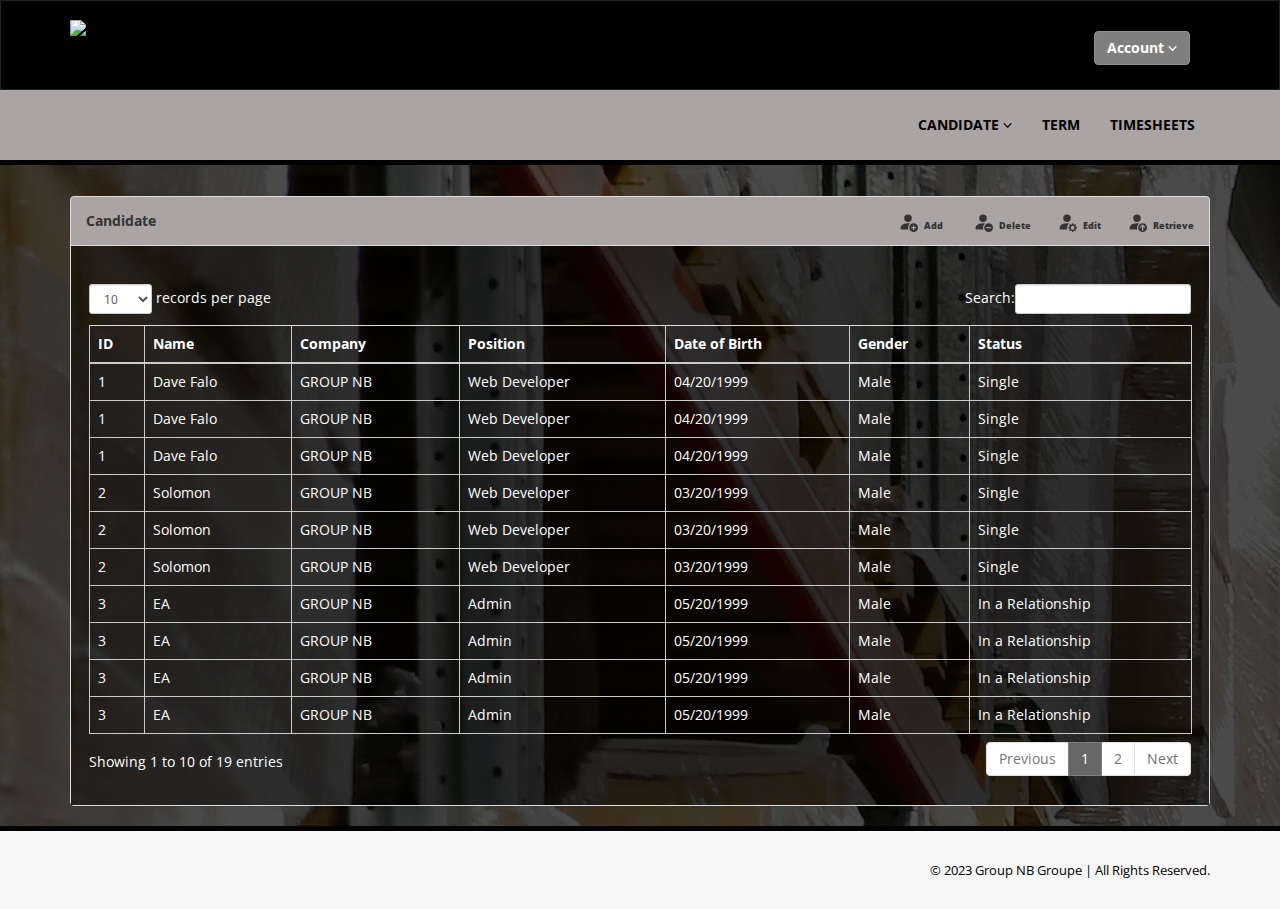
==== commit 32ec35e5: "updt" ====
--- a/index.html
+++ b/index.html
@@ -573,7 +573,7 @@
                                         style="display:none"
                                     >
                                 </div>
-                                <div class="panel-body" style="background-image: url(../image/pic1.jpg); color:white">
+                                <div class="panel-body" style="background-image: url(./image/pic1.jpg); color:white">
                                     <div>
                                         <div style="
                                                  background-color: #000000d1;
